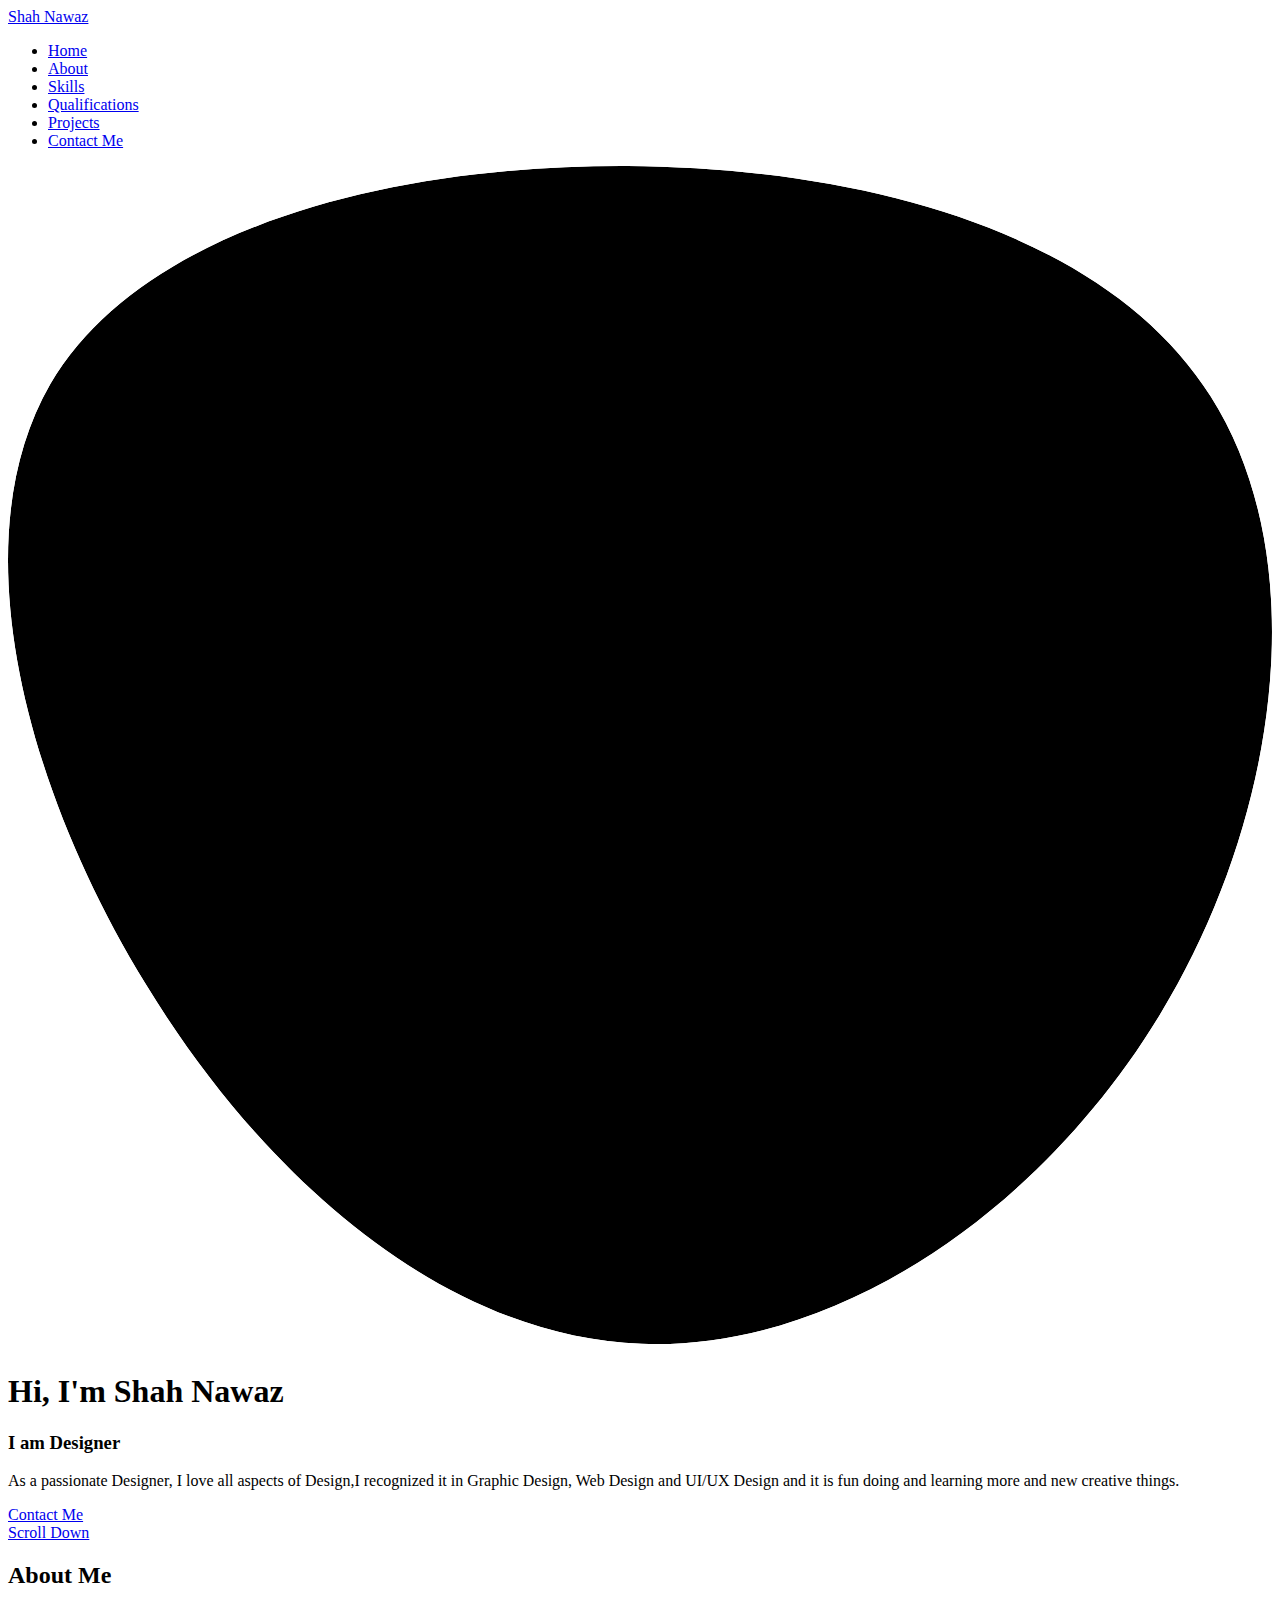
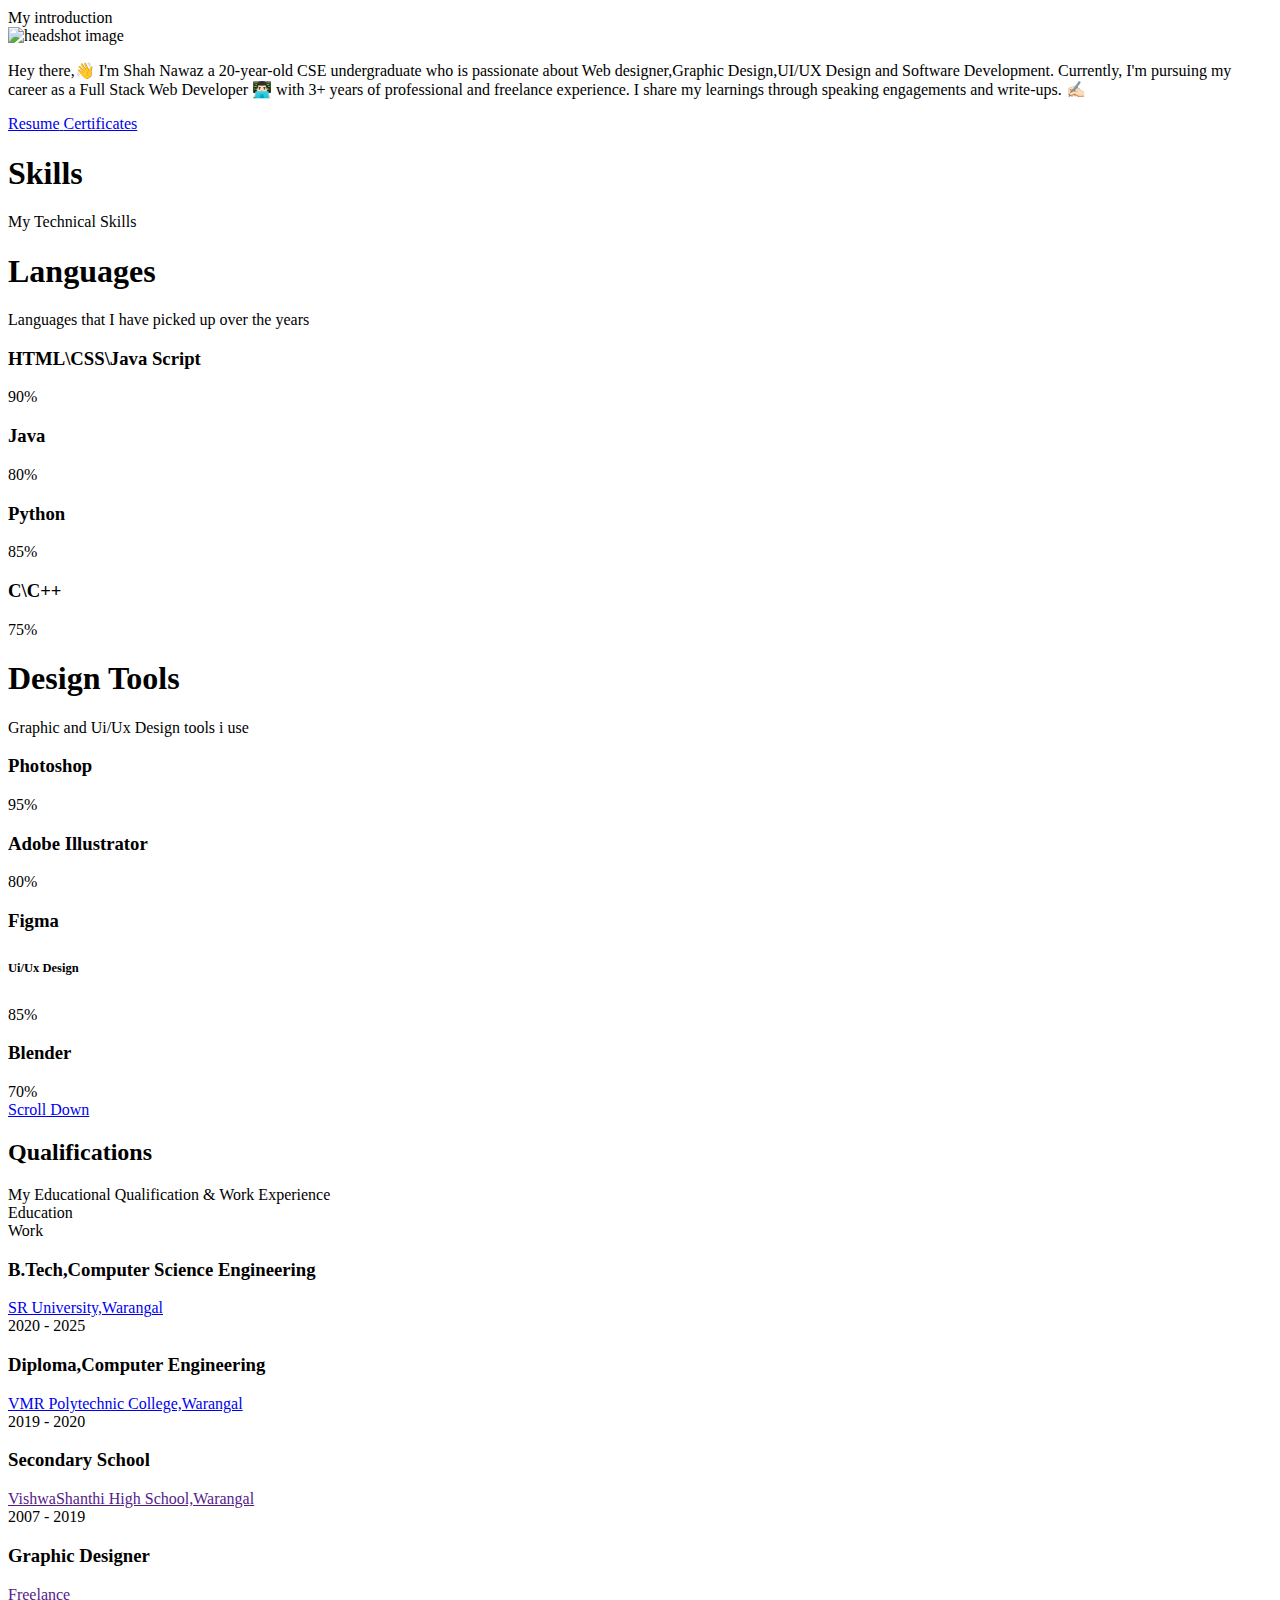
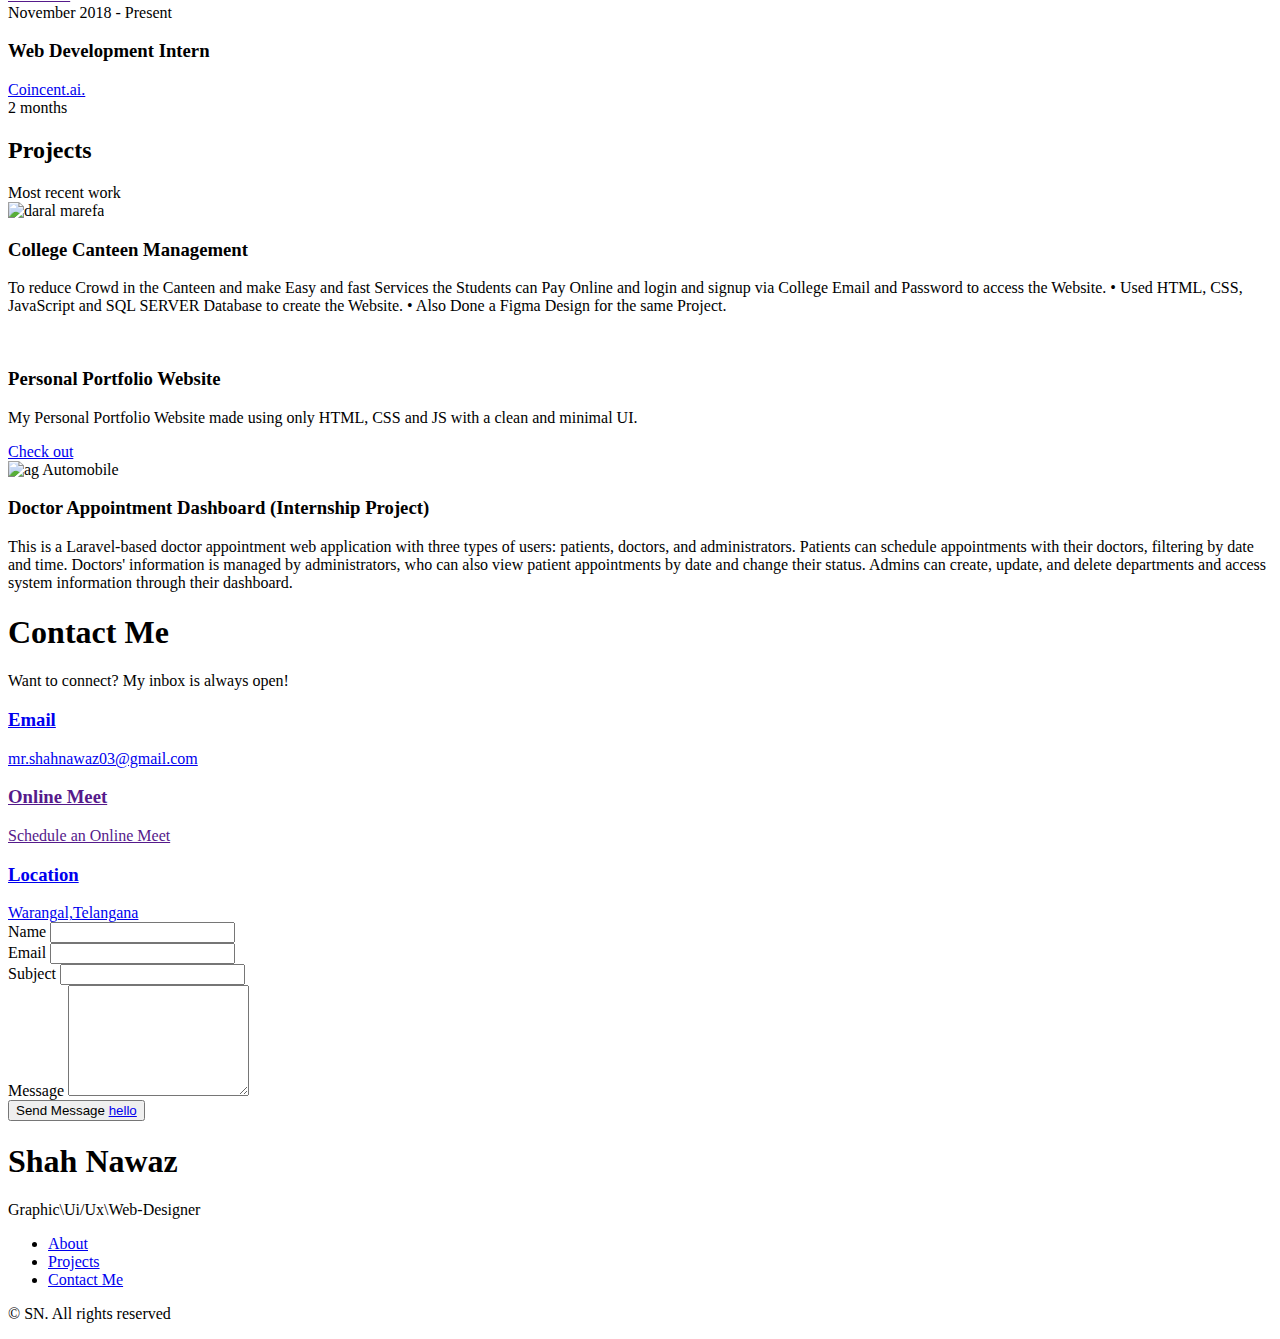
==== index.html @ 753e9113 "Add files via upload" ====
<!DOCTYPE html>
<html lang="en">

<head>
  <meta charset="UTF-8" />
  <meta http-equiv="X-UA-Compatible" content="IE=edge" />
  <meta name="viewport" content="width=device-width, initial-scale=1.0" />
  <link rel="shortcut icon" href="./assets/img/pfp-with-bg.jpg" type="image/webp">
  <link rel="icon" href="./assets/img/pfp-with-bg.jpg" type="image/webp">
  <meta name="description"
    content="shah is currently a second year undergrad from India. He is enthusiastic about web development and Open-Source." />
  <meta property="og:title" content="Shah Nawaz" />
  <meta property="og:url" content="https://github.com/shnwz3" />
  <meta property="og:description"
    content="shah is currently a second year undergrad from India. He is enthusiastic about web development and Open-Source." />
  <meta property="og:image:secure_url" content="./assets/img/pfp-with-bg.jpg" />
  <meta property="og:image" content="./assets/img/pfp-with-bg.jpg" />
  <meta property="profile:username" content="shnwz3" />
  <link rel="stylesheet" href="https://unicons.iconscout.com/release/v4.0.0/css/line.css" />
  <link rel="stylesheet" href="./assets/css/swiper-bundle.min.css">
  <link rel="stylesheet" href="./assets/css/style.css" />
  <title>Shah Nawaz</title>
  <link rel="shortcut icon" href="./assets/img/Profile.png" type="image/x-icon" />
  <script src="https://kit.fontawesome.com/4bf48f78b4.js" crossorigin="anonymous"></script>
</head>

<body>
  <!-- Header -->
  <header class="header" id="header">
    <nav class="nav container">
      <a href="#" class="nav_logo">Shah Nawaz <i class="fas fa-star hello"></i> </a>


      <div class="nav_menu" id="nav-menu">
        <ul class="nav_list grid">
          <li class="nav_item">
            <a href="#home" class="nav_link active-link">
              <i class="uil uil-estate nav_icon"></i> Home
            </a>
          </li>
          <li class="nav_item">
            <a href="#about" class="nav_link">
              <i class="uil uil-user nav_icon"></i> About
            </a>
          </li>
          <li class="nav_item">
            <a href="#skills" class="nav_link">
              <i class="uil uil-file-alt nav_icon"></i> Skills
            </a>
          </li>
          <li class="nav_item">
            <a href="#qualification" class="nav_link">
              <i class="uil uil-graduation-cap nav_icon"></i> Qualifications
            </a>
          </li>
          <li class="nav_item">
            <a href="#projects" class="nav_link">
              <i class="uil uil-scenery nav_icon"></i> Projects
            </a>
          </li>
          <li class="nav_item">
            <a href="#contact" class="nav_link">
              <i class="uil uil-message nav-icon nav_icon"></i> Contact Me
            </a>
          </li>
        </ul>
        <i class="uil uil-times nav_close" id="nav-close"></i>
      </div>

      <div class="nav_btns">
        <!-- Change Theme -->
        <i class="uil uil-moon change-theme" id="theme-button"></i>

        <div class="nav_toggle" id="nav-toggle">
          <i class="uil uil-apps"></i>
        </div>
      </div>
    </nav>
  </header>

  <!-- Main -->
  <main class="main">
    <!-- Home -->
    <section class="home section" id="home">
      <div class="home_container container grid">
        <div class="home_content grid">
          <div class="home_social">
            <a href="https://www.linkedin.com/in/shah-nawaz-7958a7249" class="home_social-icon" target="_blank">
              <i class="uil uil-linkedin-alt"></i>
            </a>

            <a href="https://github.com/shnwz3" class="home_social-icon" target="_blank">
              <i class="uil uil-github-alt"></i>
            </a>
            <!-- <a href="https://instagram.com/nawabzaadha_" class="home_social-icon" target="_blank">
              <i class="uil uil-instagram"></i>
            </a> -->
            <a href="https://www.behance.net/shnwz" class="home_social-icon" target="_blank">
              <i class="fa fa-behance"></i>
            </a>
            <a href="" class="home_social-icon" target="_blank">
              <i class="fa fa-twitter-square"></i>
            </a>
          </div>

          <div class="home_img">
            <svg class="home_blob" viewBox="0 0 200 187" xmlns="http://www.w3.org/2000/svg"
              xmlns:xlink="http://www.w3.org/1999/xlink" data-tilt>
              <mask id="mask0" mask-type="alpha">
                <path d="M190.312 36.4879C206.582 62.1187 201.309 102.826 182.328 134.186C163.346 165.547 
                    130.807 187.559 100.226 186.353C69.6454 185.297 41.0228 161.023 21.7403 129.362C2.45775 
                    97.8511 -7.48481 59.1033 6.67581 34.5279C20.9871 10.1032 59.7028 -0.149132 97.9666 
                    0.00163737C136.23 0.303176 174.193 10.857 190.312 36.4879Z" />
              </mask>
              <g mask="url(#mask0)">
                <path d="M190.312 36.4879C206.582 62.1187 201.309 102.826 182.328 134.186C163.346 
                    165.547 130.807 187.559 100.226 186.353C69.6454 185.297 41.0228 161.023 21.7403 
                    129.362C2.45775 97.8511 -7.48481 59.1033 6.67581 34.5279C20.9871 10.1032 59.7028 
                    -0.149132 97.9666 0.00163737C136.23 0.303176 174.193 10.857 190.312 36.4879Z" />
                <image class="home_blob-img" x="12" y="8" href="./assets/img/profile.png" />
              </g>
            </svg>
          </div>

          <div class="home_data">
            <h1 class="home_title">Hi, I'm Shah Nawaz</h1>
            <h3 class="home_subtitle">I am <span class="type"></span> Designer</h3>

            <p class="home_description">
              As a passionate Designer, I love all aspects of Design,I recognized it in Graphic Design,
              Web Design and UI/UX Design and it is fun doing and learning 
              more and new creative things.
            </p>
            <a href="#contact" class="button button--flex">
              Contact Me
              <i class="uil uil-message"></i>
            </a>
          </div>
        </div>

        <div class="home_scroll">
          <a href="#about" class="home_scroll-button button--flex">
            <i class="uil uil-mouse-alt home_scroll-mouse"></i>
            <span class="home_scroll-name">Scroll Down</span>
            <i class="uil uil-arrow-down home_scroll-arrow"></i>
          </a>
        </div>
      </div>
    </section>

    <!-- About -->
    <section class="about section" id="about">
      <h2 class="section_title">About Me</h2>
      <span class="section_subtitle">My introduction</span>
      <div class="about_container container grid">
        <img src="./assets/img/sn (13).jpg" alt="headshot image" class="about_img" data-tilt />
        <div class="about_data">
          <p class="about_description">
            Hey there,👋 I'm Shah Nawaz a 20-year-old CSE undergraduate who is passionate about Web designer,Graphic Design,UI/UX
            Design and Software Development. Currently, I'm pursuing my career as a Full Stack Web Developer 👨🏻‍💻 with
            3+ years of professional and freelance experience. I share my learnings through speaking engagements and
            write-ups. ✍🏻
          </p>
          <class="about_button">
            <a download="" href="./sn.pdf" class="button button--flex" target="_blank">  <!------change-->
              Resume<i class="uil uil-file-download-alt button_icon"></i>
            </a>
            <a download="" href=" links " class="button button--flex" target="_blank">  <!------change-->
              Certificates <i class="uil uil-file-download-alt button_icon"></i>
            </a>
          </div>
        </div>
      
    </section>

    <!-- Skills -->
    <section class="skills section" id="skills">
      <h1 class="section_title">Skills</h1>
      <span class="section_subtitle">My Technical Skills</span>
      <div class="skills_container container grid">
        <!-- Skill Set 1 -->
        <div class="skill skills_content skills_open">
          <div class="skills_header">
            <i class="uil uil-arrow skills_icon"></i>

            <div>
              <h1 class="skills_title">Languages</h1>
              <span class="skills_subtitle">Languages that I have picked up 
                over the years</span>
            </div>

            <i class="uil uil-angle-down skills_arrow"></i>
          </div>

          <class class="skills_list grid">
            <div class="skills_data">
              <div class="skills_titles">
                <span class="single_skill_icon">
                  <i class="fab fa fa-html5"></i>
                </span>
                <h3 class="skills_name">HTML\CSS\Java Script</h3>
              </div>
              <data class="skills-data" value="95">90%</data>
              <div class="skills-progress-box">
                <div class="skills_bar" style="width: 95%">
              <div class="skills_bar-box">
              </div>
              </div>
              </div>
              </div>
              <div class="skills_data">
                <div class="skills_titles">
                  <span class="single_skill_icon">
                    <i class="fab fa-java"></i>
                  </span>
                  <h3 class="skills_name">Java</h3>
                </div>
                <data class="skills-data" value="80">80%</data>
                <div class="skills_bar-box">
                <div class="skills-progress-box">
                  
                <div class="skills_bar" style="width: 80%">
                  </div>
                </div>
                </div>
              </div>
                
                

                <!-- hello -->
                <div class="skills_data">
                  <div class="skills_titles">
                    <span class="single_skill_icon">
                      <i class="fab fa-python"></i>
                    </span>
                    <h3 class="skills_name">Python</h3>
                  </div>
                  <data class="skills-data" value="85" >85%</data>
                  <div class="skills-progress-box">
                  <div class="skills_bar" style="width: 85%">
                  <div class="skills_bar-box">
                  
                  </div>
                  </div>
                    </div>
                  </div>
                  <!-- hello -->
                  <div class="skills_data">
                    <div class="skills_titles">
                      <span class="single_skill_icon">
                        <i class="far fa-file-code"></i> 
                        
                      </span>
                      <h3 class="skills_name">C\C++</h3>
                    </div>
                    <data class="skills-data" value="75">75%</data>
                    <div class="skills-progress-box">
                    <div class="skills_bar" style="width: 75%">
                    <div class="skills_bar-box">
                  </div>
                    </div>
                    </div>
                      </div>
                      <!-- <div class="skills_data">
                        <div class="skills_titles">
                          <span class="single_skill_icon">
                            <i class="fab fa-github"></i>
                          </span>
                          <h3 class="skills_name">GitHub </h3>
                        </div>
                        <data class="skills-data" value="80">80%</data>
                        <div class="skills-progress-box">
                        <div class="skills_bar" style="width: 80%">
                        <div class="skills_bar-box">
                        </div>
                        </div>
                        </div> -->
                        </div>
                      </class>
                      
                    
                    <!-- hi -->
              <!-- <div class=""  value="85">85%</data>
              </div>></div>
            </div>

            <div class="skills_data">
              <div class="skills_titles">
                <span class="single_skill_icon">
                  <i class="fab fa-python"></i>
                </span>
                <h3 class="skills_name">Python</h3>
              </div>
              <div class="skills_bar"></div>
            </div>

            <div class="skills_data">
              <div class="skills_titles">
                <span class="single_skill_icon">
                  <i class="fab fa-js-square"></i>
                </span>
                <h3 class="skills_name">Java</h3>
              </div>
              <div class="skills_bar"></div>
            </div>

            <div class="skills_data">
              <div class="skills_titles">
                <h3 class="skills_name">C\C++</h3>
              </div>
              <div class="skills_bar"></div>
            </div> -->

        <!-- Skill Set 2 
        <div class="skill skills_content">
          <div class="skills_header">
            <i class="uil uil-brackets-curly skills_icon"></i>

            <div>
              <h1 class="skills_title">Libraries & Frameworks</h1>
              <span class="skills_subtitle">Libraries and Frameworks that I prefer to work with</span>
            </div>

            <i class="uil uil-angle-down skills_arrow"></i>
          </div>

          <div class="skills_list grid">
            <div class="skills_data">
              <div class="skills_titles">
                <span class="single_skill_icon">
                  <i class="fab fa-react"></i>
                </span>
                <h3 class="skills_name">React</h3>
              </div>
              <div class="skills_bar"></div>
            </div>

            <div class="skills_data">
              <div class="skills_titles">
                <span class="single_skill_icon external-logo">
                  <img src="./assets/img/next-js.svg" alt="next-logo">
                </span>
                <h3 class="skills_name">Next.js</h3>
              </div>
              <div class="skills_bar"></div>
            </div>

            <div class="skills_data">
              <div class="skills_titles">
                <span class="single_skill_icon external-logo">
                  <svg xmlns="http://www.w3.org/2000/svg" fill="none" viewBox="0 0 54 33">
                    <g clip-path="url(#prefix__clip0)">
                      <path fill="#6E57E0" fill-rule="evenodd"
                        d="M27 0c-7.2 0-11.7 3.6-13.5 10.8 2.7-3.6 5.85-4.95 9.45-4.05 2.054.513 3.522 2.004 5.147 3.653C30.744 13.09 33.808 16.2 40.5 16.2c7.2 0 11.7-3.6 13.5-10.8-2.7 3.6-5.85 4.95-9.45 4.05-2.054-.513-3.522-2.004-5.147-3.653C36.756 3.11 33.692 0 27 0zM13.5 16.2C6.3 16.2 1.8 19.8 0 27c2.7-3.6 5.85-4.95 9.45-4.05 2.054.514 3.522 2.004 5.147 3.653C17.244 29.29 20.308 32.4 27 32.4c7.2 0 11.7-3.6 13.5-10.8-2.7 3.6-5.85 4.95-9.45 4.05-2.054-.513-3.522-2.004-5.147-3.653C23.256 19.31 20.192 16.2 13.5 16.2z"
                        clip-rule="evenodd" />
                    </g>
                    <defs>
                      <clipPath id="prefix__clip0">
                        <path fill="#fff" d="M0 0h54v32.4H0z" />
                      </clipPath>
                    </defs>
                  </svg>
                </span>
                <h3 class="skills_name">Tailwind CSS</h3>
              </div>
              <div class="skills_bar"></div>
            </div>

            <div class="skills_data">
              <div class="skills_titles">
                <span class="single_skill_icon">
                  <i class="fab fa-node-js"></i>
                </span>
                <h3 class="skills_name">Node.js</h3>
              </div>
              <div class="skills_bar"></div>
            </div>

            <div class="skills_data">
              <div class="skills_titles">
                <span class="single_skill_icon external-logo" style="max-width: 1.33rem;">
                  <img src="./assets/img/MongoDB.svg" alt="mongo-db-logo">
                </span>
                <h3 class="skills_name">MongoDB</h3>
              </div>
              <div class="skills_bar"></div>
            </div>
          </div>
        </div>  -->
        

        <!-- Skill Set 3 -->
        <div class="skill skills_content skills_open">
          <div class="skills_header">
            <i class="fas fa-photo-video skills_icon"></i>

            <div>
              <!-- <h1 class="skills_title">Software\Tools</h1>
              <span class="skills_subtitle">Softwares and Tools that I know and use on a daily basis</span>
            </div> -->
            <h1 class="skills_title">Design Tools</h1>
              <span class="skills_subtitle">Graphic and Ui/Ux Design tools i use</span>
            </div>

            <i class="uil uil-angle-down skills_arrow"></i>
          </div>

          <class class="skills_list grid">
            <div class="skills_data">
              <div class="skills_titles">
                <span class="single_skill_icon0">
                  <i class="fas fa-magic "></i>
                </span>
                <h3 class="skills_name">Photoshop</h3>
              </div>
              <data class="skills-data" value="95">95%</data>
              <div class="skills-progress-box">
                <div class="skills_bar" style="width: 95%">
              </div>
              </div>
            </div>

            <div class="skills_data">
            <div class="skills_titles">
              <span class="single_skill_icon0">
                <i class="fas fa-bezier-curve"></i>
                  <!-- <img src="./assets/img/vercel.svg" alt="vercel icon"> -->
              </span>
                <h3 class="skills_name">Adobe Illustrator</h3>
              </div>
              <data class="skills-data" value="80">80%</data>
              <div class="skills-progress-box">
                  <div class="skills_bar" style="width: 80%">
                  <div class="skills_bar-box">
                  </div>
                  </div>
                </div>
              </div>
            
            <div class="skills_data">
              <div class="skills_titles">
                <span class="single_skill_icon">
                  <i class="fab fa-figma"></i>
                </span>
                <h3 class="skills_name" >Figma <span><h6>Ui/Ux Design</h6></span></h3></div>
                
                <data class="skills-data" value="85">85%</data> 
                <div class="skills-progress-box">
                  <div class="skills_bar" style="width: 85%">
                  
                  <div class="skills_bar-box">
              </div>
            </div>
            </div>
            </div>
            
            <div class="skills_data">
              <div class="skills_titles">
                <span class="single_skill_icon0">
                  <i class="fas fa-shapes"></i>
                </span>
                <h3 class="skills_name">Blender </h3>
              </div>
              <data class="skills-data" value="70">70%</data>
              <div class="skills-progress-box">
              <div class="skills_bar" style="width: 70%">
              <div class="skills_bar-box">
              </div>
              </div>
              </div>
              </div>
              </class>
                  </div>
                  </div>
                  </div>
                
    </section>
    <div class="home_scroll">
      <a href="#qualification" class="home_scroll-button button--flex">
        <i class="uil uil-mouse-alt home_scroll-mouse"></i>
        <span class="home_scroll-name">Scroll Down</span>
        <i class="uil uil-arrow-down home_scroll-arrow"></i>
      </a>
    </div>
  </div>
</section>

    <!-- Qualifications -->
    <section class="qualification section" id="qualification">
      <h2 class="section_title">Qualifications</h2>
      <span class="section_subtitle">My Educational Qualification & Work Experience</span>

      <div class="qualification_container container">
        <div class="qualification_tabs">
          <div class="qualification_button button-flex" id="educationheader">
            <i class="uil uil-graduation-cap qualification_icon"></i>Education
          </div>

          <div class="qualification_button button-flex" id="workheader">
            <i class="uil uil-briefcase-alt qualification_icon"></i>Work
          </div>
        </div>

        <div class="qualification_sections">
          <!-- Educational Qualification -->
          <div class="qualification_content qualification_active" data-content id="education">
            <!-- BTech IT -->
            <div class="qualification_data">
              <div>
                <h3 class="qualification_title">B.Tech,Computer Science Engineering</h3>
                <span class="qualification_subtitle"><a href="https://sru.edu.in/" target="_blank"
                    rel="noopener noreferrer">SR University,Warangal</a></span>
                <div class="qualification_calendar">
                  <i class="uil uil-calendar-alt"></i>
                  2020 - 2025
                </div>
              </div>

              <div>
                <span class="qualification_circle0"></span>
                <span class="qualification_line"></span>
              </div>
            </div>

            <!-- School 11-12 -->
            <div class="qualification_data">
              <div></div>

              <div>
                <span class="qualification_circle"></span>
                <span class="qualification_line"></span>
              </div>

              <div>
                <h3 class="qualification_title">Diploma,Computer Engineering</h3>
                <span class="qualification_subtitle"><a href="http://vmrpolytechnic.com/" target="_blank"
                    rel="noopener noreferrer">VMR Polytechnic College,Warangal</a></span>
                <div class="qualification_calendar">
                  <i class="uil uil-calendar-alt"></i>
                  2019 - 2020
                </div>
              </div>
            </div>

            <!-- School 1-10 -->
            <div class="qualification_data">
              <div>
                <h3 class="qualification_title">Secondary School</h3>
                <span class="qualification_subtitle"><a href="" target="_blank"
                    rel="noopener noreferrer">VishwaShanthi High School,Warangal</a></span>  <!---link-->
                <div class="qualification_calendar">
                  <i class="uil uil-calendar-alt"></i>
                  2007 - 2019
                </div>
              </div>
              <div>
                <span class="qualification_circle"></span>
              </div>
            </div>

          </div>

          <!-- Work Experience -->

          <div class="qualification_content qualification-inactive" data-content id="work">
            <!-- Freelance -->
            <div class="qualification_data">
              <div>
                <h3 class="qualification_title">Graphic Designer</h3>
                <span class="qualification_subtitle"><a href="" target="_blank"
                    rel="noopener noreferrer">Freelance</a></span>
                <div class="qualification_calendar">
                  <i class="uil uil-calendar-alt"></i>
                  November 2018 - Present
                </div>
              </div>

              <div>
                <!-- <span class="fas fa-map-pin qualification_icon" ></span> -->
                <span class="qualification_circle0"><div class="arrow-down"></div></span>
                <span class="qualification_line"></span>
                
              </div>
            </div>

            <!-- Coincent -->
            <div class="qualification_data">
              <div></div>
              <div>
                
                <span class="qualification_circle"></span>
                <!-- <span class="qualification_line"></span> -->
              </div>
              
              <!-- <div>
                <span class="qualification_circle"></span>
                 <span class="qualification_line"></span> -->
              <!-- on this for line extend 
              </div> -->

              <div>
                <h3 class="qualification_title">Web Development Intern</h3>
                <span class="qualification_subtitle"><a href="Coincent-ai internship_Jun_2023_  .jpg" target="_blank"
                    rel="noopener noreferrer">Coincent.ai.</a></span>
                <div class="qualification_calendar">
                  <i class="uil uil-calendar-alt"></i>
                  2 months
                </div>
              </div>
            </div>

            <!-- 
            <div class="qualification_data">
              <div>
                <h3 class="qualification_title">Front-end Next.js Developer</h3>
                <span class="qualification_subtitle"><a href="https://weframe.tech/" target="_blank"
                    rel="noopener noreferrer">WeFrame.Tech</a></span>
                <div class="qualification_calendar">
                  <i class="uil uil-calendar-alt"></i>
                  January 2022 - June 2022
                </div>
              </div>-->

              <!-- <div>
                <span class="qualification_circle"></span>
              </div> -->
              <!-- circle next-->
            </div>

          </div>
        </div>
    </section>

    <!-- Portfolio -->
    <section class="portfolio section" id="projects">
      <h2 class="section_title">Projects</h2>
      <span class="section_subtitle">Most recent work</span>

      <div class="portfolio_container container swiper-container swiper mySwiper">
        <div class="swiper-wrapper">

          <!-- Project 1 -->
          <div class="portfolio_content grid swiper-slide">
            <img src="./assets/img/Front page.png" alt="daral marefa" class="portfolio_img">

            <div class="portfolio_data">
              <h3 class="portfolio_title">
                College Canteen Management
              </h3>
              <p class="portfolio_description">
                To reduce Crowd in the Canteen and make Easy and fast
Services the Students can Pay Online and login and signup via College Email and
Password to access the Website.
• Used HTML, CSS, JavaScript and SQL SERVER Database to create the
Website.
• Also Done a Figma Design for the same Project.

              </p>
              <!--
              <a href="" class="button button-flex button-small portfolio_button"
                target="_blank">
                Check out
                <i class="uil uil-arrow-right button_icon"></i>
              </a>-->
            </div>
          </div>

          <!-- Project 2 -->
          <div class="portfolio_content grid swiper-slide">
            <img src="./assets/img/portfolio.gif" alt="" class="portfolio_img">

            <div class="portfolio_data">
              <h3 class="portfolio_title">
                Personal Portfolio Website
              </h3>
              <p class="portfolio_description">
                My Personal Portfolio Website made using only HTML, CSS and JS with a clean and minimal UI.
              </p>
              <a href="#" class="button button-flex button-small portfolio_button" target="_blank">
                Check out
                <i class="uil uil-arrow-right button_icon"></i>
              </a>
            </div>
            </div>



                <!-- Project 3 -->
          <div class="portfolio_content grid swiper-slide">
            <img src="./assets/img/Picture1.jpg" alt="ag Automobile" class="portfolio_img">

            <div class="portfolio_data">
              <h3 class="portfolio_title">
                Doctor Appointment Dashboard 
                (Internship Project)
              </h3>
              <p class="portfolio_description">
                This is a Laravel-based doctor appointment web application with three 
                types of users: patients, doctors, and administrators. Patients can schedule appointments 
                with their doctors, filtering by date and time. Doctors' information is managed by administrators, 
                who can also view patient appointments by date and change their status. Admins can create, update, and 
                delete departments and access system information through their dashboard.
              </p>
              <!--<a href="/" class="button button-flex button-small portfolio_button"
                target="_blank">
                Check out
                <i class="uil uil-arrow-right button_icon"></i>
              </a>-->
            </div>
          </div>

          <!-- Project 3 
          <div class="portfolio_content grid swiper-slide">
            <img src="./assets/img/al-ghurair.webp" alt="ag Automobile" class="portfolio_img">

            <div class="portfolio_data">
              <h3 class="portfolio_title">
                Al Ghurair Investment
              </h3>
              <p class="portfolio_description">
                A content-driven website for one of the largest family business groups in the Middle East. It is built
                using Next.js, Tailwind CSS and Strapi CMS.
              </p>
              <a href="https://www.al-ghurair.com/" class="button button-flex button-small portfolio_button"
                target="_blank">
                Check out
                <i class="uil uil-arrow-right button_icon"></i>
              </a>
            </div>
          </div>-->

          <!-- Project 4 -->
          
            
          </div>
        

        <!-- Arrows -->
        <div class="swiper-button-next">
          <i class="uil uil-angle-right-b swiper-portfolio-icon"></i>
        </div>
        <div class="swiper-button-prev">
          <i class="uil uil-angle-left-b swiper-portfolio-icon"></i>
        </div>
        <!-- Pagination -->
        <div class="swiper-pagination"></div>
      </div>
    </section>

    <!-- Contact Me -->
    <section class="contact section" id="contact">
      <h1 class="section_title">Contact Me</h1>
      <span class="section_subtitle">
        Want to connect? My inbox is always open!
      </span>

      <div class="contact_container container grid">
        <div>
          <a href="https://mail.google.com/mail/u/0/?tab=rm&ogbl#inbox?compose=DmwnWstptZwBBMPTCjFDRmPKWWbFBqQLvCtXJtKmHPkzcKRjsKjNXTmlrsSSTrQCzKjmNMbkgpZL"" 
          target="_blank">
            <div class="contact_info">
              <i class="uil uil-envelope-alt contact_icon"></i>
              <div>
                <h3 class="contact_title">Email</h3>
                <span class="contact_subtitle">mr.shahnawaz03@gmail.com</span>
                
               </a> 
              </div>
            </div>
          </a>

          <a href="" target="_blank">
            <div class="contact_info">
              <i class="uil uil-calendar-alt contact_icon"></i>
              <div>
                <h3 class="contact_title">Online Meet</h3>
                <span class="contact_subtitle">Schedule an Online Meet</span>
              </div>
            </div>
          </a>

          <a href="https://goo.gl/maps/AbkrLpc6JepJcrSL8" target="_blank">
            <div class="contact_info">
              <i class="uil uil-location-point contact_icon"></i>
              <div>
                <h3 class="contact_title">Location</h3>
                <span class="contact_subtitle">Warangal,Telangana</span>
              </div>
            </div>
          </a>
        </div>

        <form action="https://formspree.io/f/xyyozeaq" class="contact_form grid" id="contact-form" method="POST">
          <div id="alert" class="alert_style"></div>
          <div class="contact_inputs grid">
            <div class="contact_content">
              <label class="contact_label">Name</label>
              <input type="text" name="name" class="contact_input" id="name" required>
            </div>
            <div class="contact_content">
              <label for="email" class="contact_label">Email</label>
              <input type="email" name="email" class="contact_input" id="email" required>
            </div>
          </div>
          <div class="contact_content">
            <label for="subject" class="contact_label">Subject</label>
            <input type="text" name="subject" class="contact_input" id="subject" required>
          </div>
          <div class="contact_content">
            <label for="message" class="contact_label">Message</label>
            <textarea name="message" id="" cols="0" rows="7" class="contact_input message" id="message"
              style="resize: vertical;" required></textarea>
          </div>

          <div>
            <button type="submit" class="button button-flex">
              Send Message <a href="https://mail.google.com/mail/u/0/?tab=rm&ogbl#inbox?compose=DmwnWstptZwBBMPTCjFDRmPKWWbFBqQLvCtXJtKmHPkzcKRjsKjNXTmlrsSSTrQCzKjmNMbkgpZL">
                hello
              </a>
              <i class="uil uil-message button_icon"></i>
            </button>
          </div>
        </form>

      </div>
    </section>
  </main>

  <!-- Footer -->
  <footer class="footer">
    <div class="footer_bg">
      <div class="footer_container container grid">
        <div>
          <h1 class="footer_title">Shah Nawaz</h1>
          <span class="footer_subtitle">Graphic\Ui/Ux\Web-Designer</span>
        </div>

        <ul class="footer_links">
          <li>
            <a href="#about" class="footer_link">About</a>
          </li>
          <li>
            <a href="#projects" class="footer_link">Projects</a>
          </li>
          <li>
            <a href="#contact" class="footer_link">Contact Me</a>
          </li>
        </ul>

        <div class="footer_socials">
          <a href="https://www.linkedin.com/in/shah-nawaz-7958a7249" target="_blank" class="footer_social">
            <i class="uil uil-linkedin-alt"></i>
          </a>
          <a href="https://github.com/shnwz3" target="_blank" class="footer_social">
            <i class="uil uil-github-alt"></i>
          </a>
          
          <a href="https://www.behance.net/shnwz" target="_blank" class="footer_social">
            <i class="uil uil-behance-alt"></i>
          </a>
          <a href="" target="_blank" class="footer_social">
            <i class="uil uil-twitter-alt"></i>
          </a>
          <a href="https://instagram.com/nawabzaadha_" target="_blank" class="footer_social">
            <i class="uil uil-instagram"></i>
          </a>
          <!-- <span></span>-->
           <a href="https://instagram.com/nawabzaadha_" target="_blank" class="footer_social">
            <i class="fab fa-gmail"></i> 
          </a> 
        </div>
      </div>

      <p class="footer_copy">&#169; SN. All rights reserved</p>
    </div>
  </footer>

  <!-- Scroll Top -->
  <a href="#" class="scrollup" id="scroll-up">
    <i class="uil uil-arrow-up scrollup_icon"></i>
  </a>


  <!-- JQuery -->
  <script src="./assets/js/jquery.min.js"></script>

  <!-- Swiper JS -->
  <script src="./assets/js/swiper-bundle.min.js"></script>

  <!-- Typed JS -->
  <script src="./assets/js/typed.js"></script>

  <!-- Tilt JS  -->
  <script src="./assets/js/tilt.jquery.min.js"></script>

  <script src="./assets/js/main.js"></script>
</body>

</html>
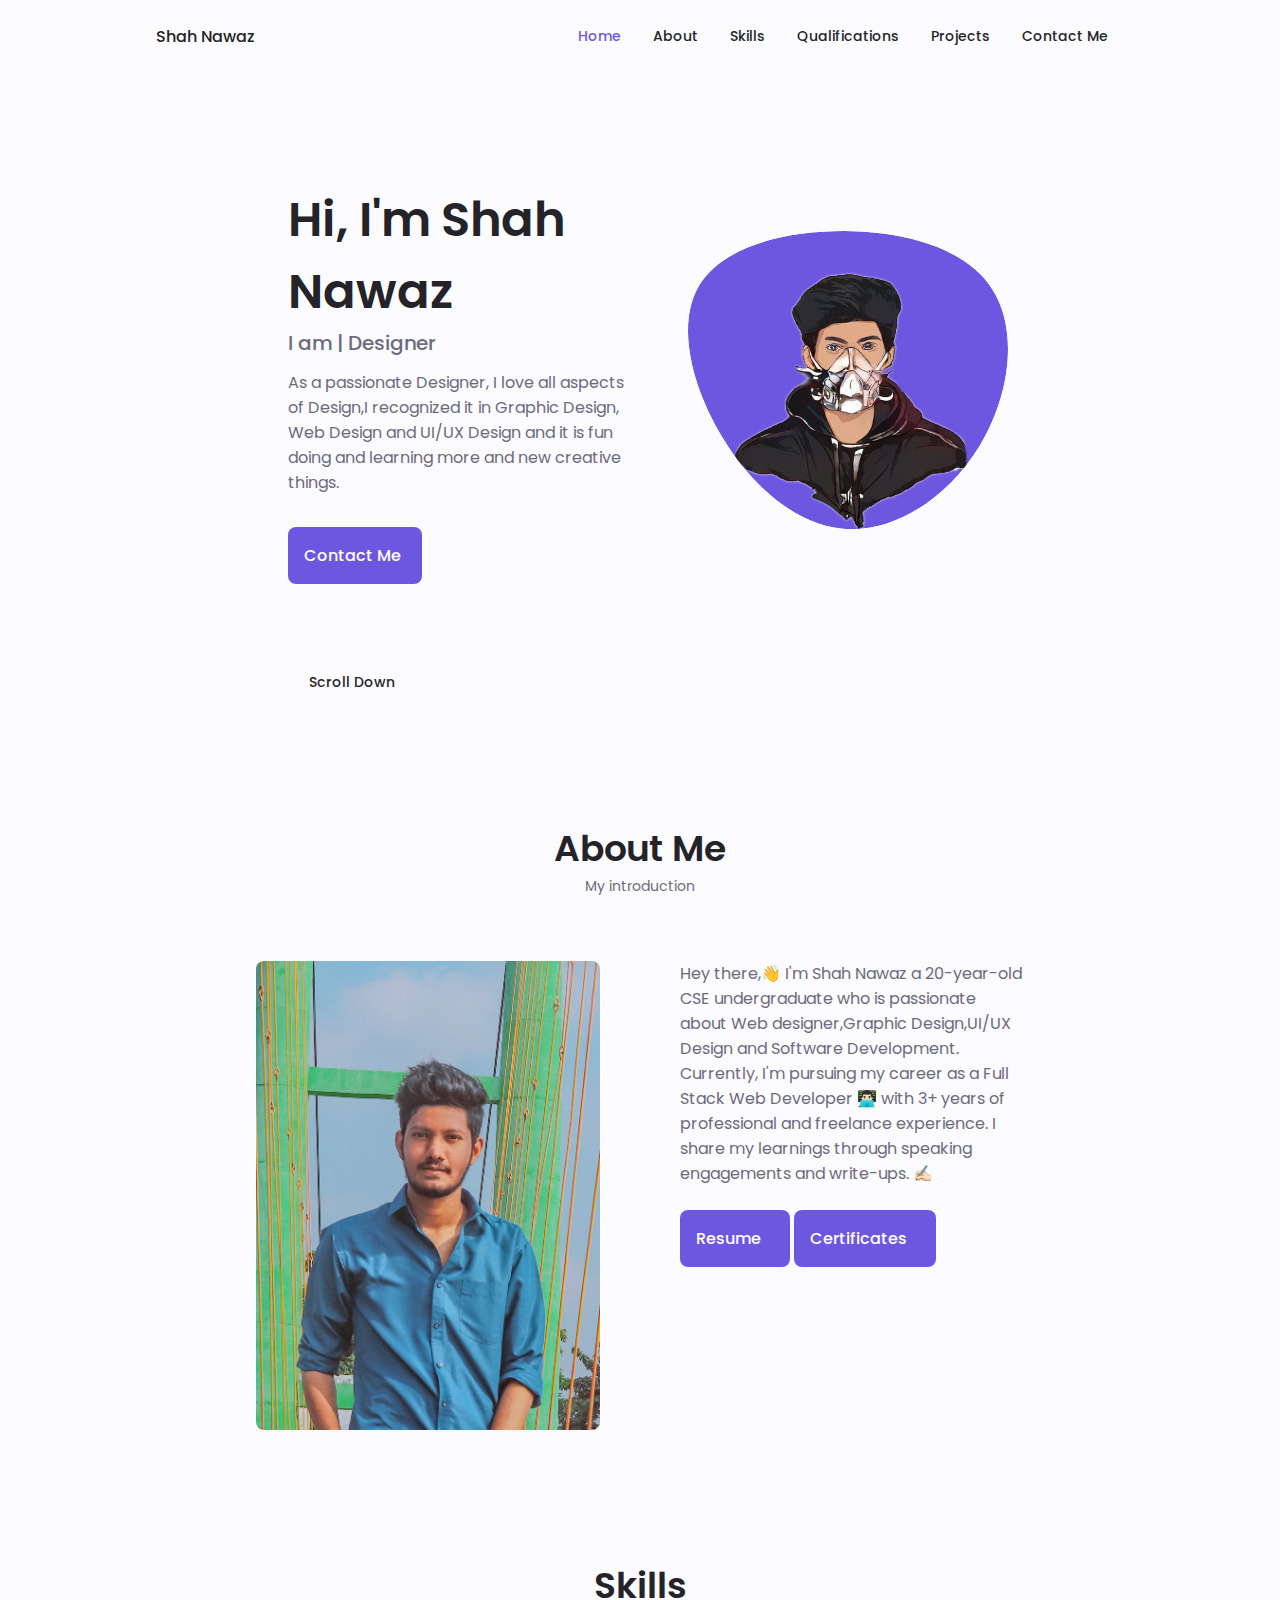
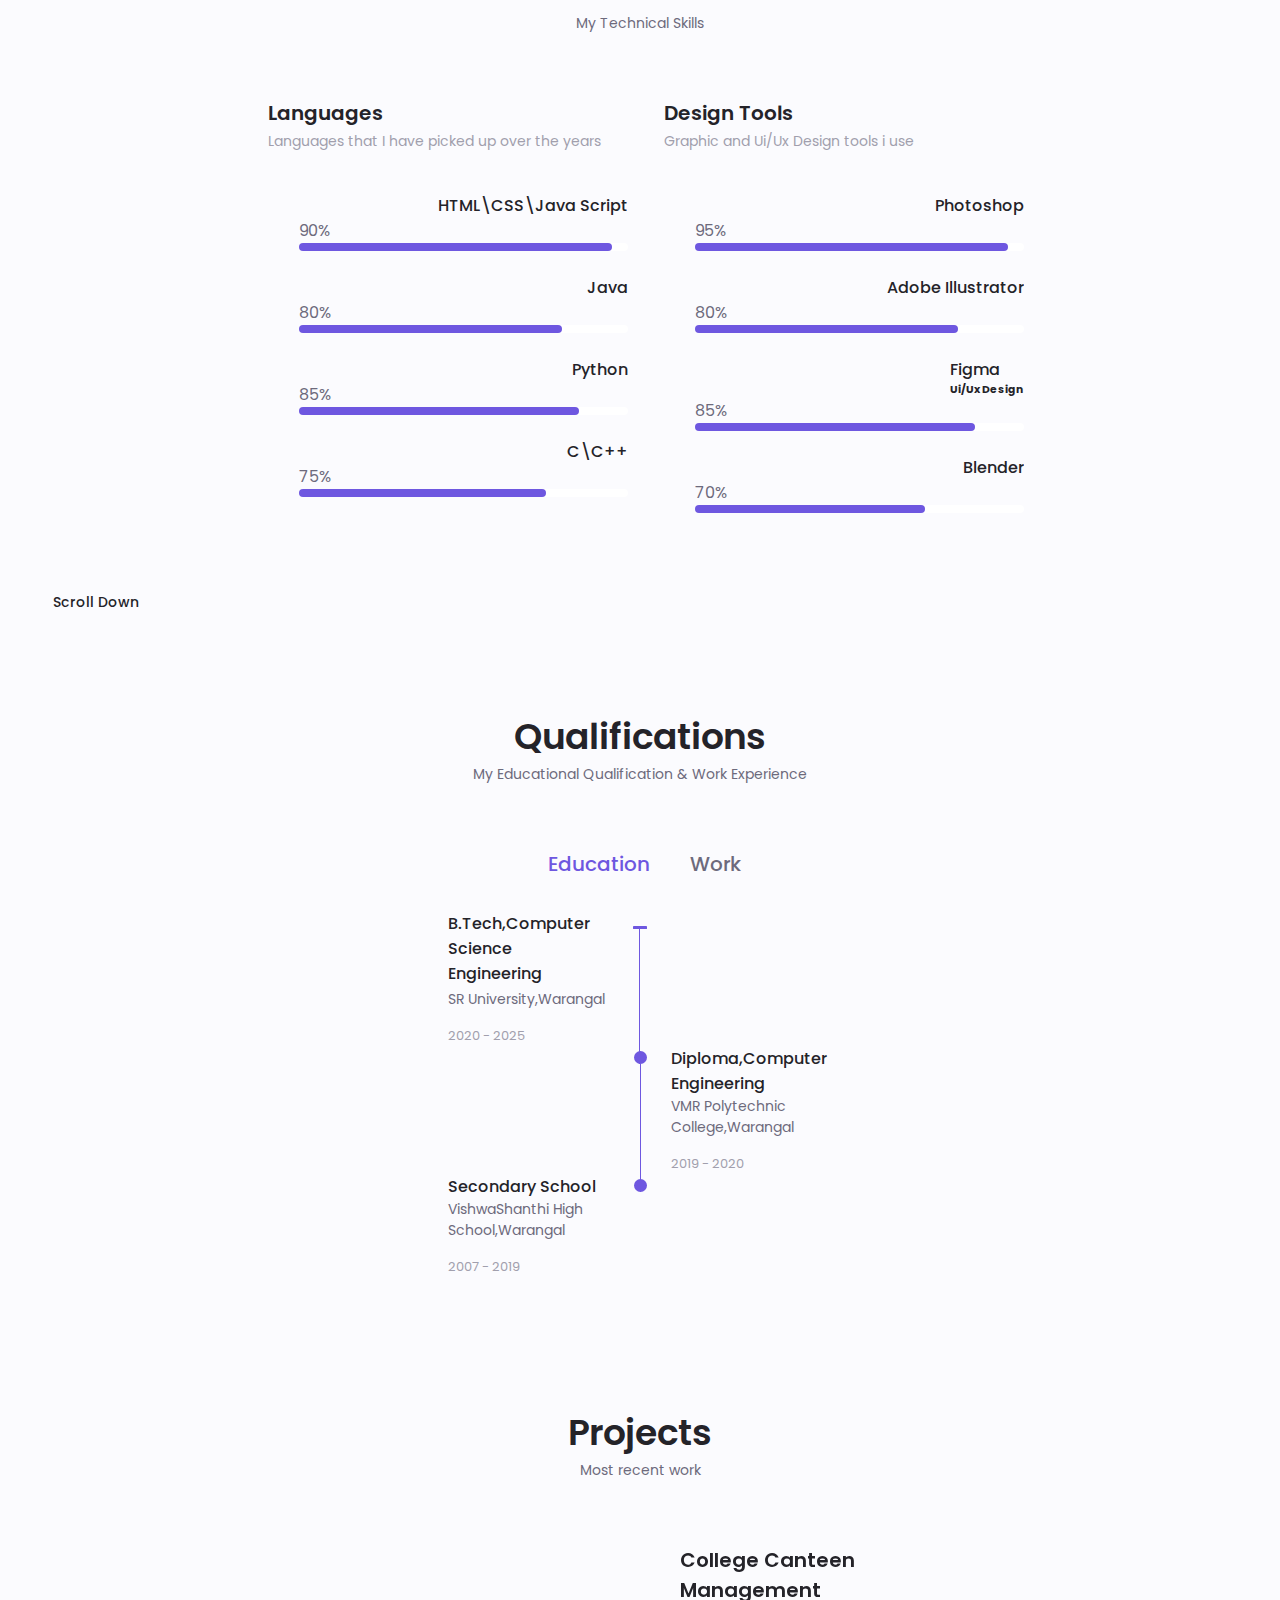
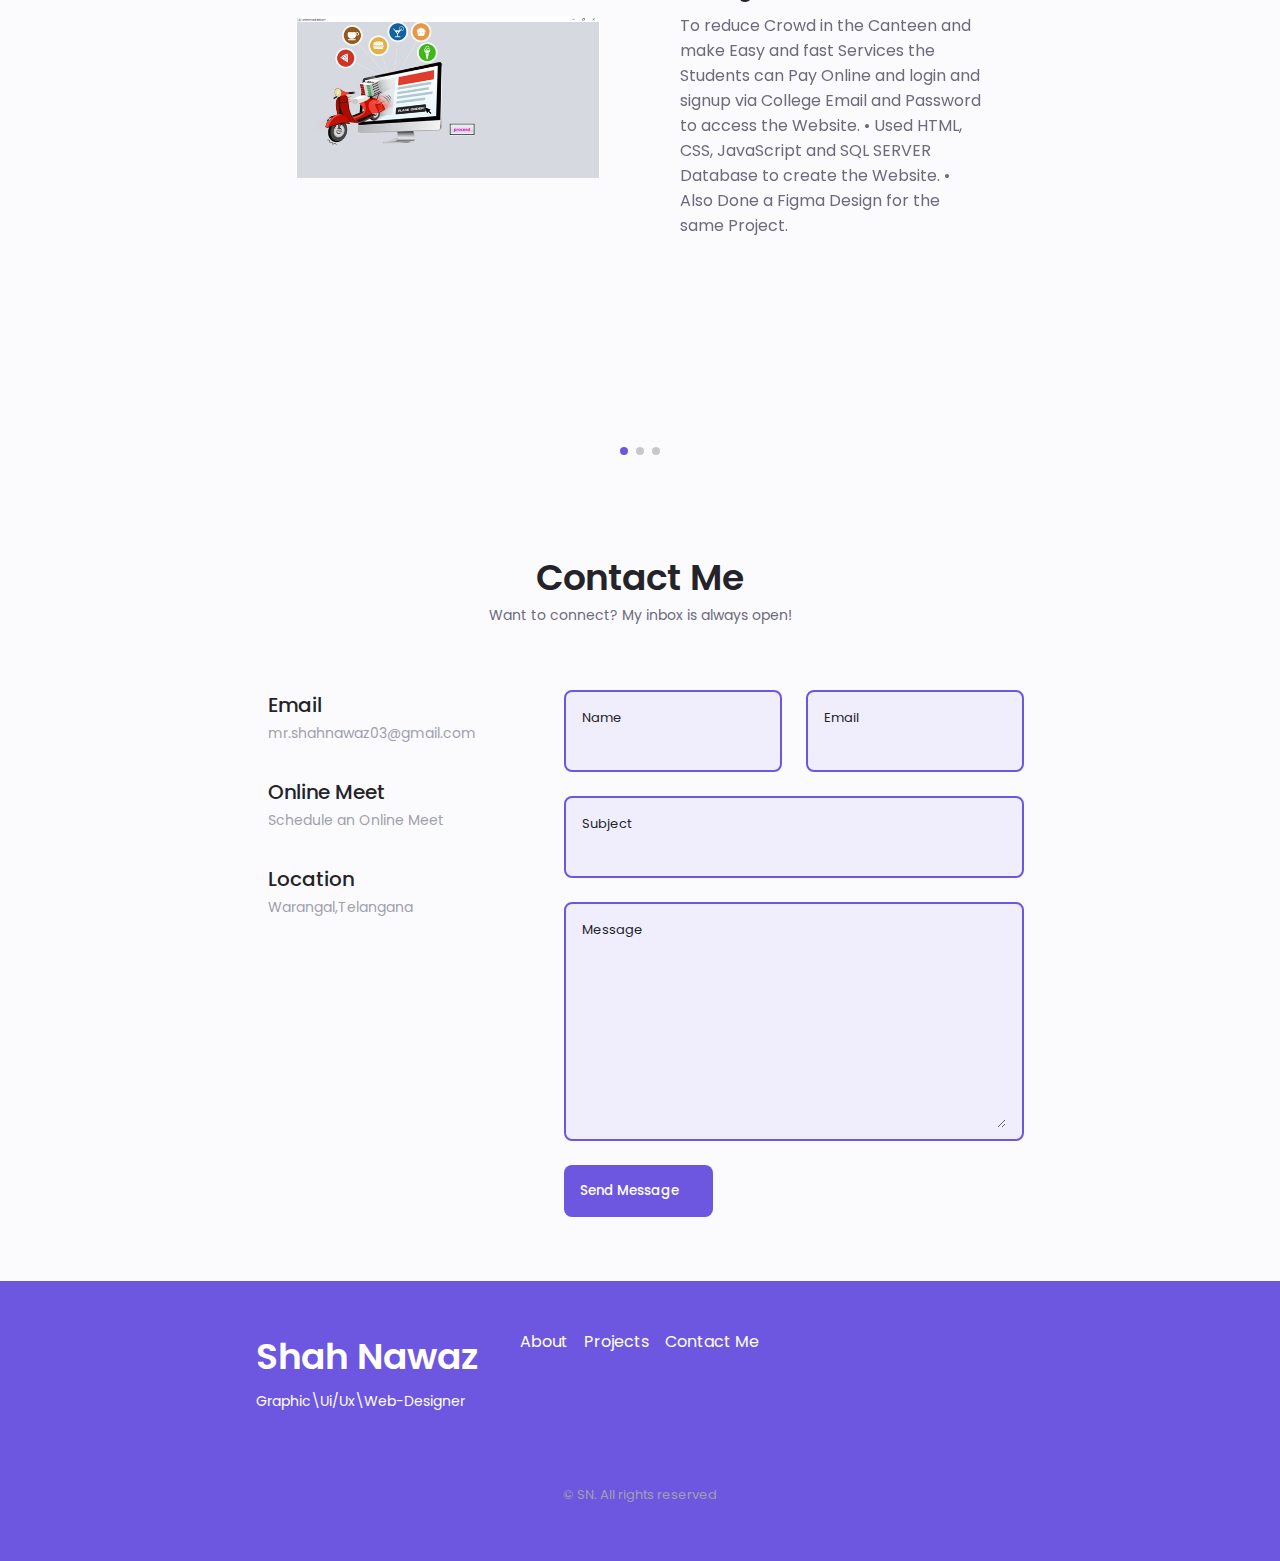
==== commit e0f5cfa0: "Update index.html" ====
--- a/index.html
+++ b/index.html
@@ -815,7 +815,7 @@
           <div>
             <button type="submit" class="button button-flex">
               Send Message <a href="https://mail.google.com/mail/u/0/?tab=rm&ogbl#inbox?compose=DmwnWstptZwBBMPTCjFDRmPKWWbFBqQLvCtXJtKmHPkzcKRjsKjNXTmlrsSSTrQCzKjmNMbkgpZL">
-                hello
+                
               </a>
               <i class="uil uil-message button_icon"></i>
             </button>
@@ -896,4 +896,4 @@
   <script src="./assets/js/main.js"></script>
 </body>
 
-</html>+</html>
--- a/assets/css/style.css
+++ b/assets/css/style.css
@@ -0,0 +1,1089 @@
+@import url("https://fonts.googleapis.com/css2?family=Poppins:wght@400;500;600&display=swap");
+
+:root {
+  --header-height: 3rem;
+
+  --white: hsl(0, 0%, 100%);
+  --radius-5: 5px;
+  --radius-10: 10px;
+  --radius-15: 15px;
+  --radius-20: 20px;
+
+  --hue-color: 250;
+  --first-color: hsl(var(--hue-color), 69%, 61%); /* #6e57e0 */
+  --first-color-second: hsl(var(--hue-color), 69%, 61%);
+  --first-color-alt: hsl(var(--hue-color), 57%, 53%); /* #7d6bd6 */
+  --first-color-lighter: hsl(var(--hue-color), 92%, 85%); /* #c2b6fc */
+  --title-color: hsl(var(--hue-color), 8%, 15%);
+  --text-color: hsl(var(--hue-color), 8%, 45%);
+  --text-color-light: hsl(var(--hue-color), 8%, 65%);
+  --input-color: hsl(var(--hue-color), 70%, 96%);
+  --body-color: hsl(var(--hue-color), 60%, 99%);
+  --container-color: #fff;
+  --scroll-bar-color: hsl(var(--hue-color), 12%, 90%);
+  --scroll-thumb-color: hsl(var(--hue-color), 12%, 80%);
+
+  --body-font: "Poppins", sans-serif;
+
+  /* .5rem = 8px, 1rem = 16px, 1.5rem = 24px */
+  --big-font-size: 2rem;
+  --h1-font-size: 1.5rem;
+  --h2-font-size: 1.25rem;
+  --h3-font-size: 1.125rem;
+  --normal-font-size: 0.938rem;
+  --small-font-size: 0.813rem;
+  --smaller-font-size: 0.75rem;
+
+  --font-medium: 500;
+  --font-semi-bold: 600;
+
+  --mb-0-25: 0.25rem;
+  --mb-0-5: 0.5rem;
+  --mb-0-75: 0.75rem;
+  --mb-1: 1rem;
+  --mb-1-5: 1.5rem;
+  --mb-2: 2rem;
+  --mb-2-5: 2.5rem;
+  --mb-3: 3rem;
+
+  --z-tooltip: 10;
+  --z-fixed: 100;
+  --z-modal: 1000;
+}
+
+/* Font size for large devices */
+@media screen and (min-width: 968px) {
+  :root {
+    --big-font-size: 3rem;
+    --h1-font-size: 2.25rem;
+    --h2-font-size: 1.5rem;
+    --h3-font-size: 1.25rem;
+    --normal-font-size: 1rem;
+    --small-font-size: 0.875rem;
+    --smaller-font-size: 0.813rem;
+  }
+}
+
+/* Variables Dark Theme */
+body.dark-theme {
+  --first-color-second: hsl(var(--hue-color), 30%, 8%);
+  --title-color: hsl(var(--hue-color), 8%, 95%);
+  --text-color: hsl(var(--hue-color), 8%, 75%);
+  --input-color: hsl(var(--hue-color), 29%, 16%);
+  --body-color: hsl(var(--hue-color), 28%, 12%);
+  --container-color: hsl(var(--hue-color), 29%, 16%);
+  --scroll-bar-color: hsl(var(--hue-color), 12%, 48%);
+  --scroll-thumb-color: hsl(var(--hue-color), 12%, 36%);
+}
+
+/* Button Dark/Light */
+.nav_btns {
+  display: flex;
+  align-items: center;
+}
+
+.change-theme {
+  font-size: 1.25rem;
+  color: var(--title-color);
+  margin-right: var(--mb-1);
+  cursor: pointer;
+}
+
+.change-theme:hover {
+  color: var(--first-color);
+}
+
+/* BASE */
+* {
+  box-sizing: border-box;
+  padding: 0;
+  margin: 0;
+}
+
+::selection {
+  background-color: #8d8d8d;
+  color: #fff;
+}
+
+html {
+  scroll-behavior: smooth;
+}
+
+body {
+  margin: 0 0 var(--header-height);
+  font-family: var(--body-font);
+  font-size: var(--normal-font-size);
+  background-color: var(--body-color);
+  color: var(--text-color);
+}
+
+h1,
+h2,
+h3,
+h4 {
+  color: var(--title-color);
+  font-weight: var(--font-semi-bold);
+}
+
+ul {
+  list-style: none;
+}
+
+a {
+  text-decoration: none;
+}
+
+img {
+  max-width: 100%;
+  height: auto;
+}
+
+button {
+  border-style: none;
+  cursor: pointer;
+}
+
+/* REUSABLE CSS CLASSES  */
+.section {
+  padding: 2rem 0 4rem;
+}
+
+.section_title {
+  font-size: var(--h1-font-size);
+}
+
+.section_subtitle {
+  display: block;
+  font-size: var(--small-font-size);
+  margin-bottom: var(--mb-3);
+}
+
+.section_title,
+.section_subtitle {
+  text-align: center;
+}
+
+/* LAYOUT  */
+.container {
+  max-width: 768px;
+  margin-left: var(--mb-1-5);
+  margin-right: var(--mb-1-5);
+}
+
+.grid {
+  display: grid;
+  gap: 1.5rem;
+}
+
+.header {
+  width: 100%;
+  position: fixed;
+  bottom: 0;
+  left: 0;
+  z-index: var(--z-fixed);
+  background-color: var(--body-color);
+}
+
+/* NAVBAR */
+.nav {
+  max-width: 968px;
+  height: var(--header-height);
+  display: flex;
+  justify-content: space-between;
+  align-items: center;
+}
+
+.nav_logo,
+.nav_toggle {
+  color: var(--title-color);
+  font-weight: var(--font-medium);
+}
+
+.nav_logo:hover {
+  color: var(--first-color);
+}
+
+.nav_toggle {
+  font-size: 1.1rem;
+  cursor: pointer;
+}
+
+.nav_toggle:hover {
+  color: var(--first-color);
+}
+
+@media screen and (max-width: 767px) {
+  .nav_menu {
+    position: fixed;
+    bottom: -100%;
+    left: 0;
+    width: 100%;
+    background-color: var(--body-color);
+    padding: 2rem 1.5rem 4rem;
+    box-shadow: 0 -1px 4px rgba(0, 0, 0, 0.15);
+    border-radius: 1.5rem 1.5rem 0 0;
+    transition: 0.3s;
+  }
+}
+
+.nav_list {
+  grid-template-columns: repeat(3, 1fr);
+  gap: 2rem;
+}
+
+.nav_link {
+  display: flex;
+  flex-direction: column;
+  align-items: center;
+  font-size: var(--small-font-size);
+  color: var(--title-color);
+  font-weight: var(--font-medium);
+}
+
+.nav_link:hover {
+  color: var(--first-color);
+}
+
+.nav_icon {
+  font-size: 1.2rem;
+}
+
+.nav_close {
+  position: absolute;
+  right: 1.3rem;
+  bottom: 0.5rem;
+  font-size: 1.5rem;
+  cursor: pointer;
+  color: var(--first-color);
+}
+
+.nav_close:hover {
+  color: var(--first-color-alt);
+}
+
+/* Show Menu */
+.show-menu {
+  bottom: 0;
+}
+
+/* Active link */
+.active-link {
+  color: var(--first-color);
+}
+
+/* Header Shadow */
+.scroll-header {
+  box-shadow: 0 -2px 4px rgba(0, 0, 0, 0.15);
+}
+
+/* HOME */
+.home_container {
+  gap: 1rem;
+}
+
+.home_content {
+  grid-template-columns: 0.5fr 3fr;
+  padding-top: 3.5rem;
+  align-items: center;
+}
+
+.home_social {
+  display: grid;
+  grid-template-columns: max-content;
+  row-gap: 1rem;
+}
+
+.home_social-icon {
+  font-size: 1.25rem;
+  color: var(--first-color);
+}
+
+.home_social-icon:hover {
+  color: var(--first-color-alt);
+}
+
+.home_blob {
+  width: 200px;
+  fill: var(--first-color);
+}
+
+.home_blob-img {
+  width: 180px;
+  padding: 10vh;
+  margin: 20vh;
+}
+
+.home_data {
+  grid-column: 1/3;
+}
+
+.home_title {
+  font-size: var(--big-font-size);
+}
+
+.home_subtitle {
+  font-size: var(--h3-font-size);
+  color: var(--text-color);
+  font-weight: var(--font-medium);
+  margin-bottom: var(--mb-0-75);
+}
+
+.home_description {
+  margin-bottom: var(--mb-2);
+}
+
+.home_scroll {
+  display: none;
+}
+
+.home_scroll-button {
+  color: var(--first-color);
+  transition: 0.3s;
+}
+
+.home_scroll-button:hover {
+  transform: translateY(0.25rem);
+}
+
+.home_scroll-mouse {
+  font-size: 2rem;
+}
+
+.home_scroll-name {
+  font-size: var(--small-font-size);
+  color: var(--title-color);
+  font-weight: var(--font-medium);
+  margin-right: var(--mb-0-25);
+}
+
+.home_scroll-arrow {
+  font-size: 1.25rem;
+}
+
+/* BUTTONS */
+.button {
+  display: inline-block;
+  background-color: var(--first-color);
+  color: #fff;
+  padding: 1rem;
+  border-radius: 0.5rem;
+  font-weight: var(--font-medium);
+  font-family: inherit;
+}
+
+.button:hover {
+  background-color: var(--first-color-alt);
+}
+
+.button-flex {
+  display: inline-flex;
+  align-items: center;
+  gap: 0.3rem;
+}
+
+.button_icon {
+  font-size: 1.25rem;
+  margin-left: var(--mb-0-5);
+  transition: 0.3s;
+}
+
+.button--flex {
+  display: inline-flex;
+  align-items: center;
+  gap: 0.3rem;
+}
+
+/* ABOUT */
+.about_img {
+  width: 200px;
+  border-radius: 0.5rem;
+  justify-self: center;
+  align-self: center;
+}
+
+.about_description {
+  text-align: center;
+  margin-bottom: var(--mb-1-5);
+}
+
+.about_info-title {
+  font-size: var(--h2-font-size);
+  font-weight: var(--font-semi-bold);
+  color: var(--first-color);
+}
+
+.about_button {
+  display: flex;
+  justify-content: center;
+}
+
+/* SKILLS  */
+.skills_container {
+  row-gap: 0;
+}
+
+.skills_header {
+  display: flex;
+  align-items: center;
+  margin-bottom: var(--mb-2-5);
+  cursor: pointer;
+}
+
+.skills_icon,
+.skills_arrow {
+  font-size: 2rem;
+  font-weight: bolder;
+  color: var(--first-color);
+}
+
+.skills_icon {
+  margin-right: var(--mb-0-75);
+}
+
+.skills_title {
+  font-size: var(--h3-font-size);
+}
+
+.skills_subtitle {
+  font-size: var(--small-font-size);
+  color: var(--text-color-light);
+}
+
+.skills_arrow {
+  margin-left: auto;
+  transition: 0.4s;
+}
+
+.skills_list {
+  row-gap: 1.5rem;
+  padding-left: 2.7rem;
+}
+
+.skills_titles {
+  display: flex;
+  justify-content: space-between;
+  /* margin-bottom: var(--mb-0-5); */
+}
+
+.skills_name {
+  font-size: var(--normal-font-size);
+  font-weight: var(--font-medium);
+}
+.single_skill_icon {
+  color: var(--first-color);
+  font-size: var(--h1-font-size);
+  /* font-size: 35px; */
+}
+
+.single_skill_icon0 {
+  color: var(--first-color);
+  
+  font-size: 26px;
+}
+
+.external-logo {
+  width: var(--h1-font-size);
+}
+  
+.skills-progress-box {
+  background-color: var(--white);
+  height: 8px;
+  border-radius: var(--radius-10);
+}
+
+.skills_bar {
+  height: 100%;
+  
+}
+.skills_bar {
+  
+  border-radius: 0.25rem;
+  background-color: var(--first-color);
+}
+
+.skills_list {
+  height: 0;
+  overflow: hidden;
+}
+
+.skills_open .skills_list {
+  height: max-content;
+  margin-bottom: var(--mb-2-5);
+  transition: 0.3s;
+}
+
+.skills_open .skills_arrow {
+  transform: rotate(-180deg);
+}
+
+/* QUALIFICATION */
+.qualification_tabs {
+  display: flex;
+  justify-content: space-evenly;
+  margin-bottom: var(--mb-2);
+}
+
+.qualification_button {
+  font-size: var(--h3-font-size);
+  font-weight: var(--font-medium);
+  color: var(--first-color);
+  cursor: pointer;
+}
+
+.qualification_button:hover {
+  color: var(--first-color);
+}
+
+.qualification_icon {
+  font-size: 1.8rem;
+  margin-right: var(--mb-0-25);
+}
+
+.qualification_data {
+  display: grid;
+  grid-template-columns: 1fr max-content 1fr;
+  column-gap: 1.5rem;
+}
+
+.qualification_title {
+  font-size: var(--normal-font-size);
+  font-weight: var(--font-medium);
+}
+
+.qualification_subtitle {
+  display: inline-block;
+  font-size: var(--small-font-size);
+  margin-bottom: var(--mb-1);
+}
+
+.qualification_subtitle a {
+  color: inherit;
+}
+
+.qualification_calendar {
+  font-size: var(--smaller-font-size);
+  color: var(--text-color-light);
+}
+
+.qualification_circle {
+  display: inline-block;
+  width: 13px;
+  height: 13px;
+  background-color: var(--first-color);
+  border-radius: 50%;
+}
+.qualification_circle0 {
+  display: inline-block;
+  width: 14px;
+  height: 3px;
+  background-color: var(--first-color);
+  border-radius: 10%;
+}
+
+/* .qualification_circlee {
+  
+  display: inline-block;
+  width: 13px;
+  height: 13px;
+  background-color: var(--first-color);
+  border-radius: 50%;
+} */
+
+
+.qualification_line {
+  display: block;
+  width: 1px;
+  height: 100%;
+  background-color: var(--first-color);
+  transform: translate(6px, -7px);
+}
+/* .qualification_line0 {
+  display: block;
+  width: 1px;
+  height: 100%;
+  background-color: orange;
+  transform: translate(6px, -7px);
+} */
+
+.qualification-content {
+  display: block;
+}
+
+.qualification-inactive {
+  display: none;
+}
+
+/* PORTFOLIO  */
+.portfolio_container {
+  overflow: initial;
+}
+
+.portfolio_content {
+  padding: 0 2.5rem;
+}
+
+.portfolio_img {
+  width: 500px;
+  border-radius: 1 rem;
+  justify-self: center;
+}
+
+.portfolio_title {
+  font-size: var(--h3-font-size);
+  margin-bottom: var(--mb-0-5);
+}
+
+.portfolio_description {
+  margin-bottom: var(--mb-0-75);
+}
+
+.portfolio_button:hover .button_icon {
+  transform: translateX(0.25rem);
+}
+
+.swiper-button-prev::after,
+.swiper-button-next::after {
+  content: "";
+}
+
+.swiper-portfolio-icon {
+  font-size: 2rem;
+  color: var(--first-color);
+}
+
+.swiper-button-prev {
+  left: -0.5rem;
+}
+
+.swiper-button-next {
+  right: -0.5rem;
+}
+
+.swiper-horizontal > .swiper-pagination-bullets {
+  bottom: -2.5rem;
+}
+
+.swiper-pagination-bullet-active {
+  background-color: var(--first-color);
+}
+
+.swiper-button-prev,
+.swiper-button-next,
+.swiper-pagination-bullet {
+  outline: none;
+}
+
+/* CONTACT ME  */
+.contact_container {
+  row-gap: 3rem;
+}
+
+.contact_info {
+  display: flex;
+  margin-bottom: var(--mb-2);
+  align-items: flex-start;
+}
+
+.contact_icon {
+  font-size: 2rem;
+  color: var(--first-color);
+  margin-right: var(--mb-0-75);
+}
+
+.contact_title {
+  font-size: var(--h3-font-size);
+  font-weight: var(--font-medium);
+}
+
+.contact_subtitle {
+  font-size: var(--small-font-size);
+  color: var(--text-color-light);
+}
+
+.contact_content {
+  background-color: var(--input-color);
+  border-radius: 0.5rem;
+  padding: 0.75rem 1rem 0.25rem;
+  border: var(--first-color) 2px solid;
+}
+
+.contact_content.focusIn.valid {
+  border-color: #7fff00;
+}
+
+.contact_content.focusIn.invalid {
+  border-color: #ff4500;
+}
+
+.contact_input {
+  width: 100%;
+  background-color: var(--input-color);
+  color: var(--text-color);
+  font-family: var(--body-font);
+  font-size: var(--normal-font-size);
+  border: none;
+  outline: none;
+  padding: 0.25rem 0.5rem 0.5rem 0;
+}
+
+.contact_label {
+  font-size: var(--smaller-font-size);
+  color: var(--title-color);
+}
+
+.alert_style {
+  text-align: center;
+  padding: 10px;
+  font-size: var(--small-font-size);
+  background-color: var(--first-color);
+  color: #fff;
+  border-radius: 0.5rem;
+  display: none;
+}
+
+/* FOOTER  */
+.footer {
+  padding-top: 2rem;
+}
+
+.footer_container {
+  row-gap: 3.5rem;
+}
+
+.footer_bg {
+  background-color: var(--first-color-second);
+  padding: 2rem 0 3rem;
+}
+
+.footer_title {
+  font-size: var(--h1-font-size);
+  margin-bottom: var(--mb-0-25);
+}
+
+.footer_subtitle {
+  font-size: var(--small-font-size);
+}
+
+.footer_links {
+  display: flex;
+  flex-direction: column;
+  row-gap: 1.5rem;
+}
+
+.footer_title,
+.footer_subtitle,
+.footer_link,
+.footer_social {
+  color: #fff;
+}
+
+.footer_link:hover {
+  color: var(--first-color-lighter);
+}
+
+.footer_social {
+  font-size: 1.25rem;
+  margin-right: var(--mb-1-5);
+}
+
+.footer_social:hover {
+  color: var(--first-color-lighter);
+}
+
+.footer_copy {
+  font-size: var(--smaller-font-size);
+  text-align: center;
+  color: var(--text-color-light);
+  margin-top: var(--mb-3);
+}
+
+/* SCROLL UP */
+.scrollup {
+  position: fixed;
+  right: 1rem;
+  bottom: -20%;
+  background-color: var(--first-color);
+  opacity: 0.8;
+  padding: 0 0.3rem;
+  border-radius: 0.4rem;
+  z-index: var(--z-tooltip);
+  transition: 0.4s;
+}
+
+.scrollup:hover {
+  background-color: var(--first-color-alt);
+}
+
+.scrollup_icon {
+  font-size: 1.5rem;
+  color: #fff;
+}
+
+/* SHOW SCROLL BUTTON */
+.show-scroll {
+  bottom: 5rem;
+}
+
+/* SCROLL BAR */
+::-webkit-scrollbar {
+  width: 0.6rem;
+  background-color: var(--scroll-bar-color);
+  border-radius: 0.5rem;
+}
+
+::-webkit-scrollbar-thumb {
+  background-color: var(--scroll-thumb-color);
+  border-radius: 0.5rem;
+}
+
+::-webkit-scrollbar-thumb:hover {
+  background-color: var(--text-color-light);
+}
+
+/* MEDIA QUERIES */
+/* For small devices */
+@media screen and (max-width: 350px) {
+  .container {
+    margin-left: var(--mb-1);
+    margin-right: var(--mb-1);
+  }
+
+  .nav_menu {
+    padding: 2rem 0.25rem 4rem;
+  }
+
+  .nav_list {
+    column-gap: 0;
+  }
+
+  .home_content {
+    grid-template-columns: 0.25fr 3fr;
+  }
+
+  .home_blob {
+    width: 180px;
+  }
+
+  .skills_title {
+    font-size: var(--normal-font-size);
+  }
+
+  .qualification_data {
+    gap: 0.5rem;
+  }
+
+  .portfolio-img {
+    width: 200px;
+  }
+}
+
+/* For medium devices */
+@media screen and (min-width: 568px) {
+  .home_content {
+    grid-template-columns: max-content 1fr 1fr;
+  }
+
+  .home_data {
+    grid-column: initial;
+  }
+
+  .home_img {
+    order: 1;
+    justify-self: center;
+  }
+
+  .about_container,
+  .contact_container,
+  .footer_container,
+  .portfolio_content {
+    grid-template-columns: repeat(2, 1fr);
+  }
+
+  .qualification_sections {
+    display: grid;
+    grid-template-columns: 0.6fr;
+    justify-content: center;
+  }
+}
+
+@media screen and (min-width: 768px) {
+  .container {
+    margin-left: auto;
+    margin-right: auto;
+  }
+
+  body {
+    margin: 0;
+  }
+
+  .section {
+    padding: 6rem 0 2rem;
+  }
+
+  .section_subtitle {
+    margin-bottom: 4rem;
+  }
+
+  .header {
+    top: 0;
+    bottom: initial;
+  }
+
+  .header,
+  .main,
+  .footer_container {
+    padding: 0 1rem;
+  }
+
+  .nav {
+    height: calc(var(--header-height) + 1.5rem);
+    column-gap: 1rem;
+  }
+
+  .nav_icon,
+  .nav_close,
+  .nav_toggle {
+    display: none;
+  }
+
+  .nav_list {
+    display: flex;
+    column-gap: 2rem;
+  }
+
+  .nav_menu {
+    margin-left: auto;
+  }
+
+  .change-theme {
+    margin: 0;
+  }
+
+  .home_container {
+    row-gap: 5rem;
+  }
+
+  .home_content {
+    padding-top: 5.5rem;
+    column-gap: 2rem;
+  }
+
+  .home_blob {
+    width: 270px;
+  }
+
+  .home_scroll {
+    display: block;
+  }
+
+  .home_scroll-button {
+    margin-left: 3rem;
+  }
+
+  .about_container {
+    column-gap: 5rem;
+  }
+
+  .about_img {
+    width: 350px;
+  }
+
+  .about_description {
+    text-align: initial;
+  }
+
+  .about_button {
+    justify-content: initial;
+  }
+
+  .skills_container,
+  .about_container {
+    grid-template-columns: repeat(2, 1fr);
+  }
+
+  .qualification_tabs {
+    justify-content: center;
+  }
+
+  .qualification_button {
+    margin: 0 var(--mb-1);
+  }
+
+  .qualification_sections {
+    grid-template-columns: 0.5fr;
+  }
+
+  .portfolio_img {
+    width: 320px;
+  }
+
+  .portfolio_content {
+    align-items: center;
+  }
+
+  .footer_container {
+    grid-template-columns: repeat(3, 1fr);
+  }
+
+  .footer_bg {
+    padding: 3rem 0 3.5rem;
+  }
+
+  .footer_links {
+    flex-direction: row;
+    column-gap: 1rem;
+  }
+
+  .footer_socials {
+    justify-self: flex-end;
+  }
+
+  .footer_copy {
+    margin-top: 4.5rem;
+  }
+}
+
+/* For large devices */
+@media screen and (min-width: 1024px) {
+  .header,
+  .main,
+  .footer_container {
+    padding: 0;
+  }
+
+  .home_blob {
+    width: 320px;
+  }
+
+  .home_social {
+    transform: translateX(-6rem);
+  }
+
+  .portfolio_content {
+    column-gap: 5rem;
+  }
+
+  .swiper-portfolio-icon {
+    font-size: 3.5rem;
+  }
+
+  .swiper-button-prev {
+    left: -3.5rem;
+  }
+
+  .swiper-button-next {
+    right: -3.5rem;
+  }
+
+  .swiper-container-horizontal > .swiper-pagination-bullets {
+    bottom: -4.5rem;
+  }
+
+  .contact_form {
+    width: 460px;
+  }
+
+  .contact_inputs {
+    grid-template-columns: repeat(2, 1fr);
+  }
+}
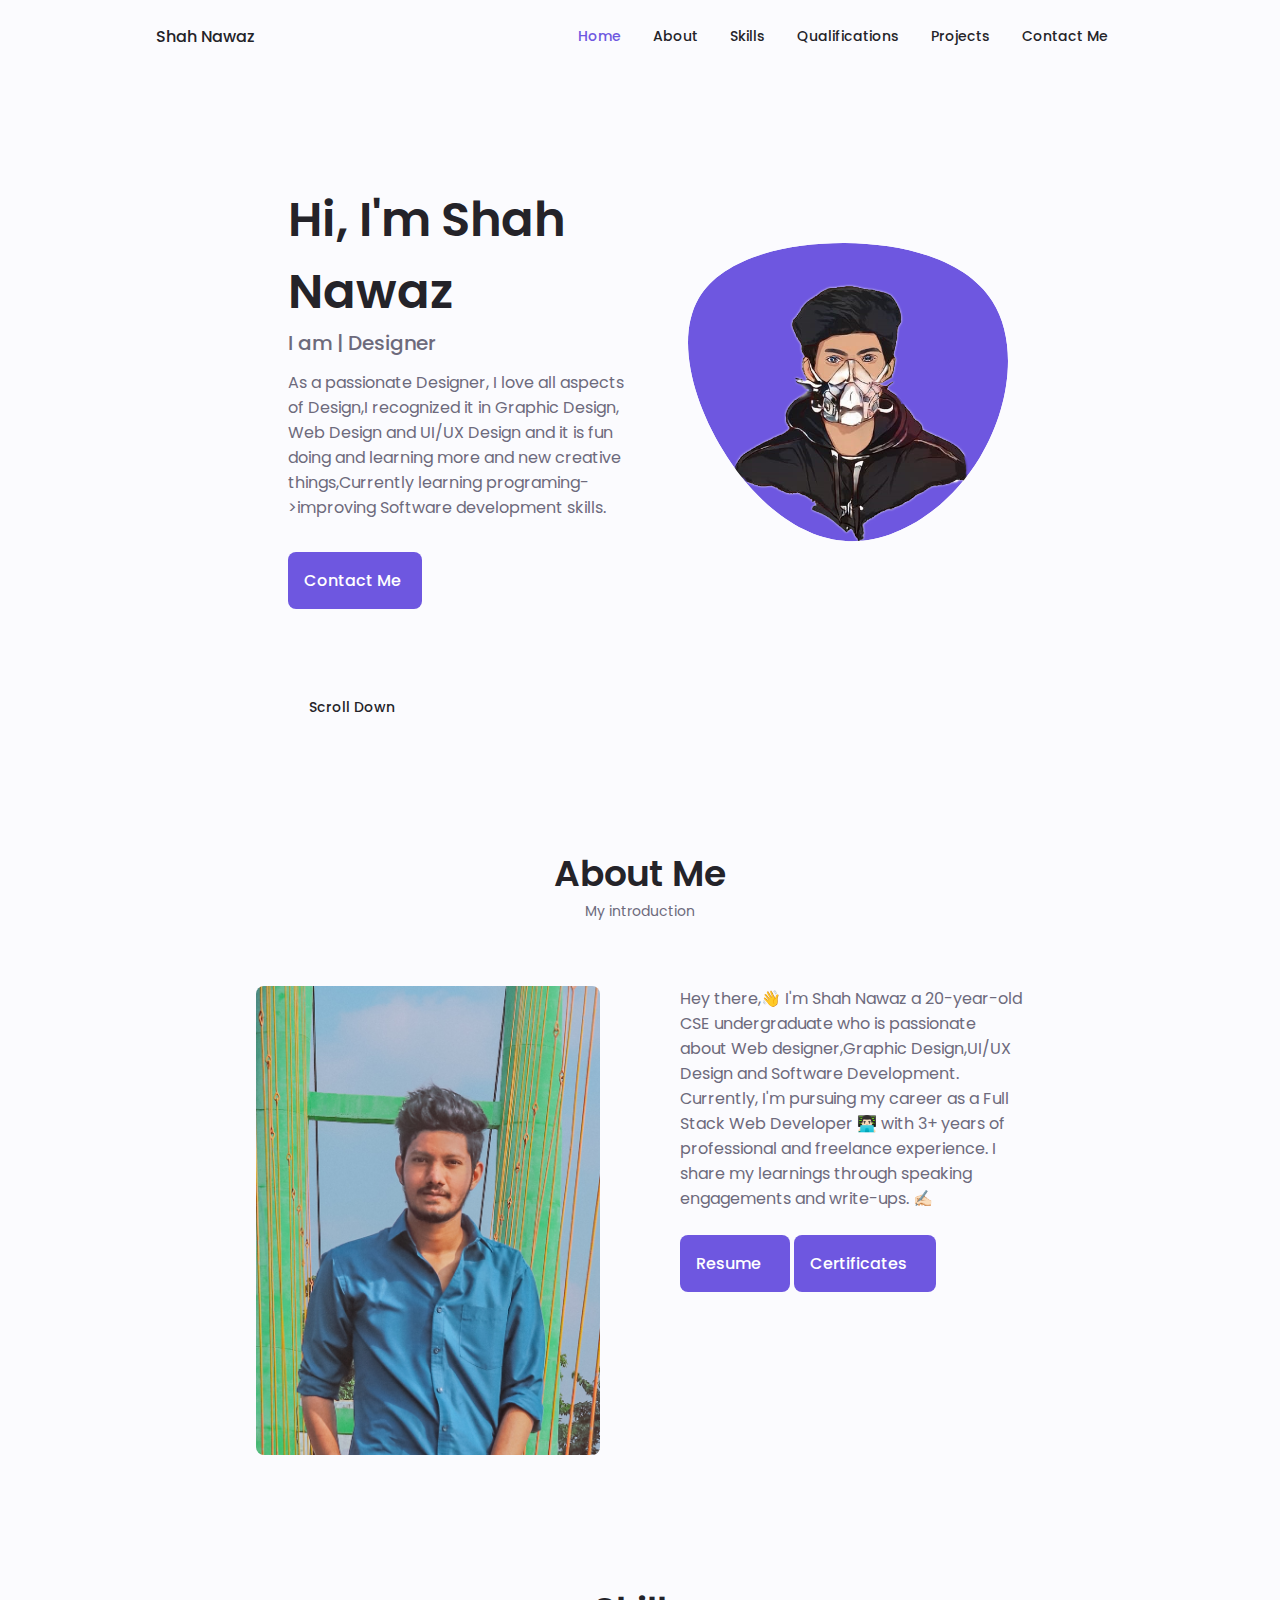
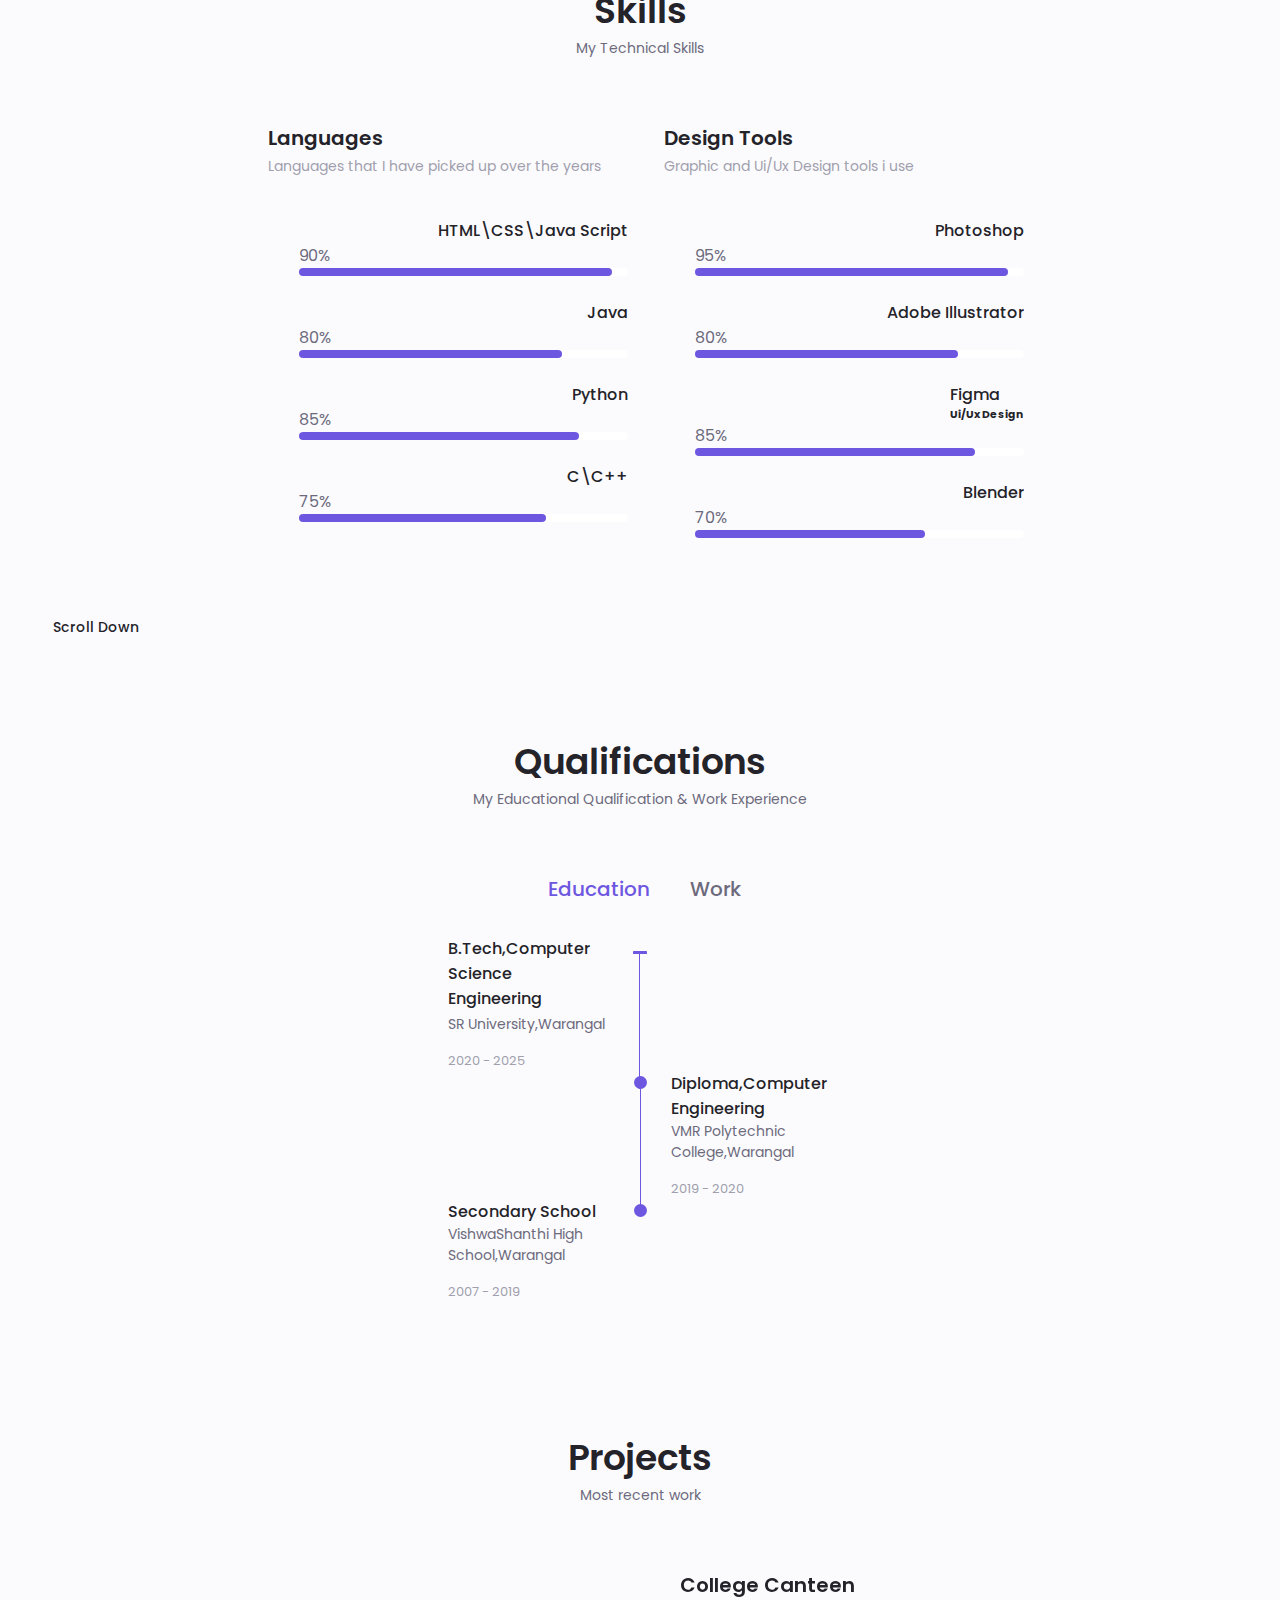
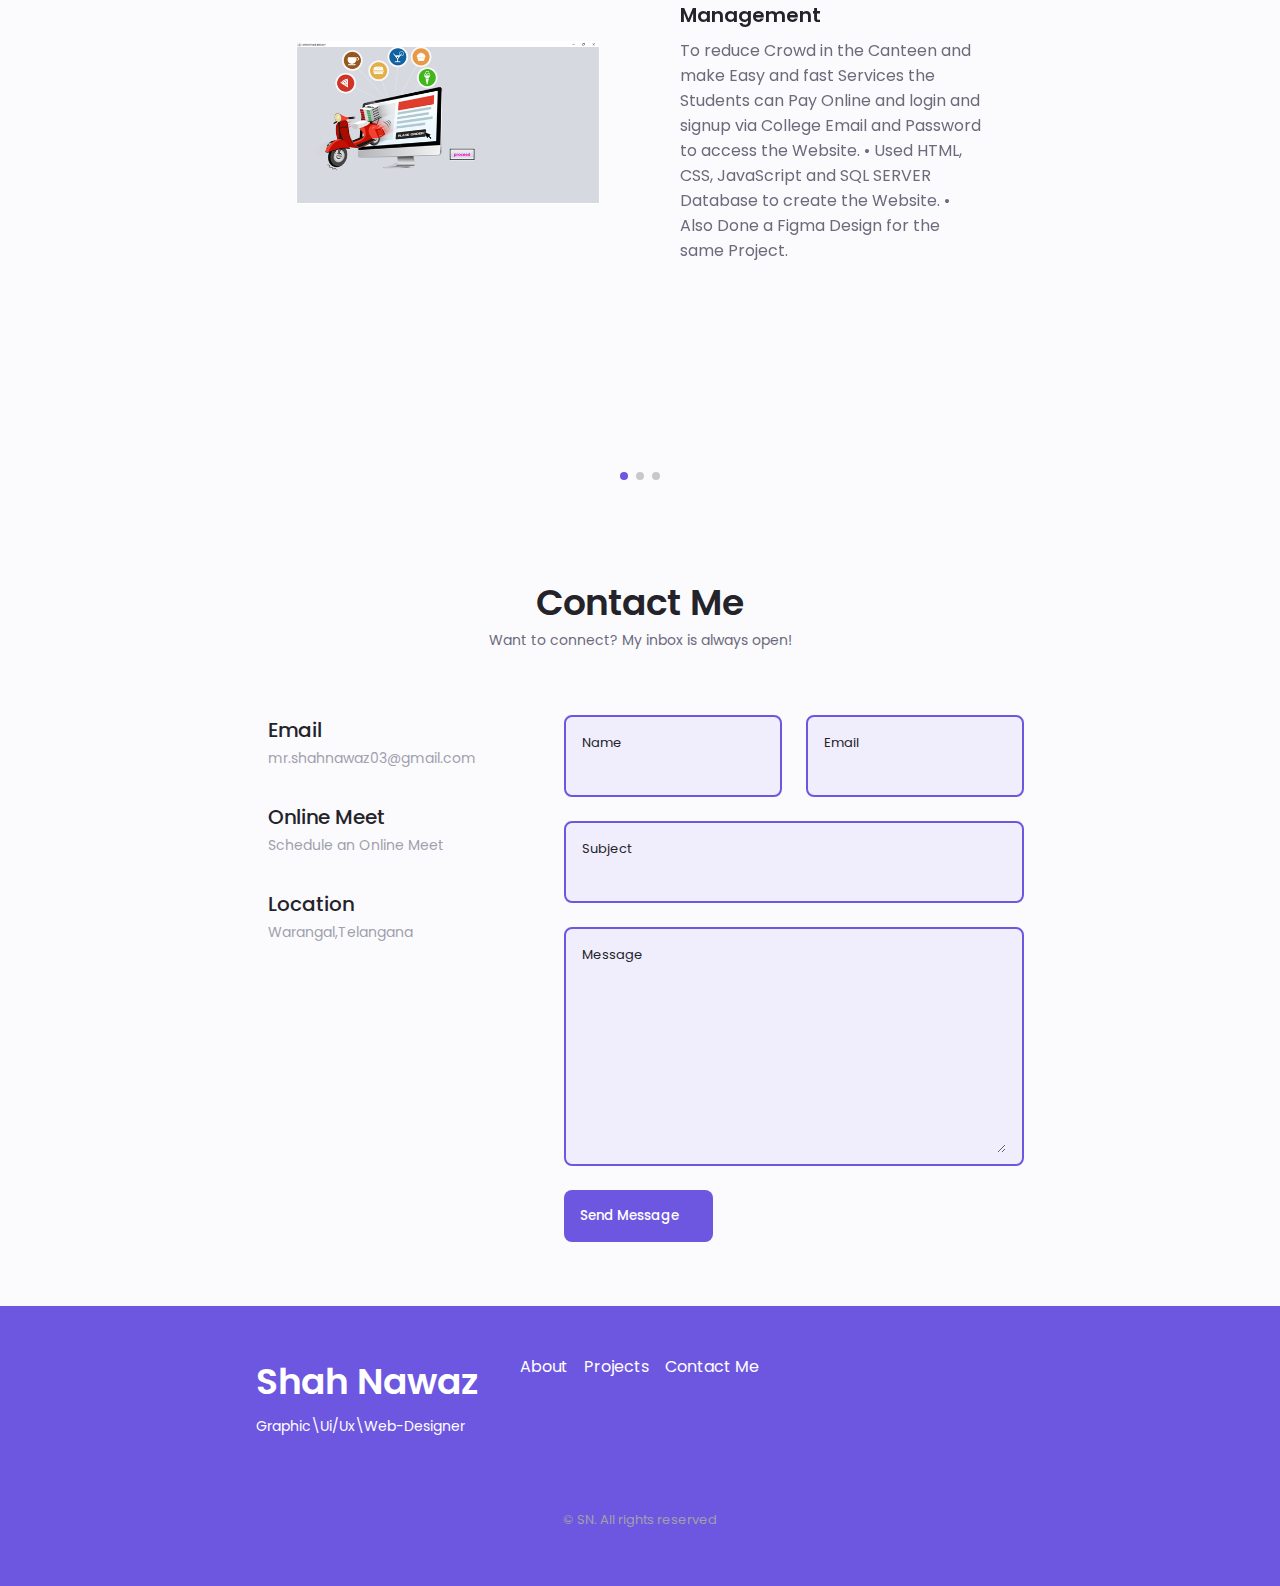
==== commit bbbaa833: "Update index.html" ====
--- a/index.html
+++ b/index.html
@@ -129,7 +129,7 @@
             <p class="home_description">
               As a passionate Designer, I love all aspects of Design,I recognized it in Graphic Design,
               Web Design and UI/UX Design and it is fun doing and learning 
-              more and new creative things.
+              more and new creative things,Currently learning programing->improving Software development skills.
             </p>
             <a href="#contact" class="button button--flex">
               Contact Me
